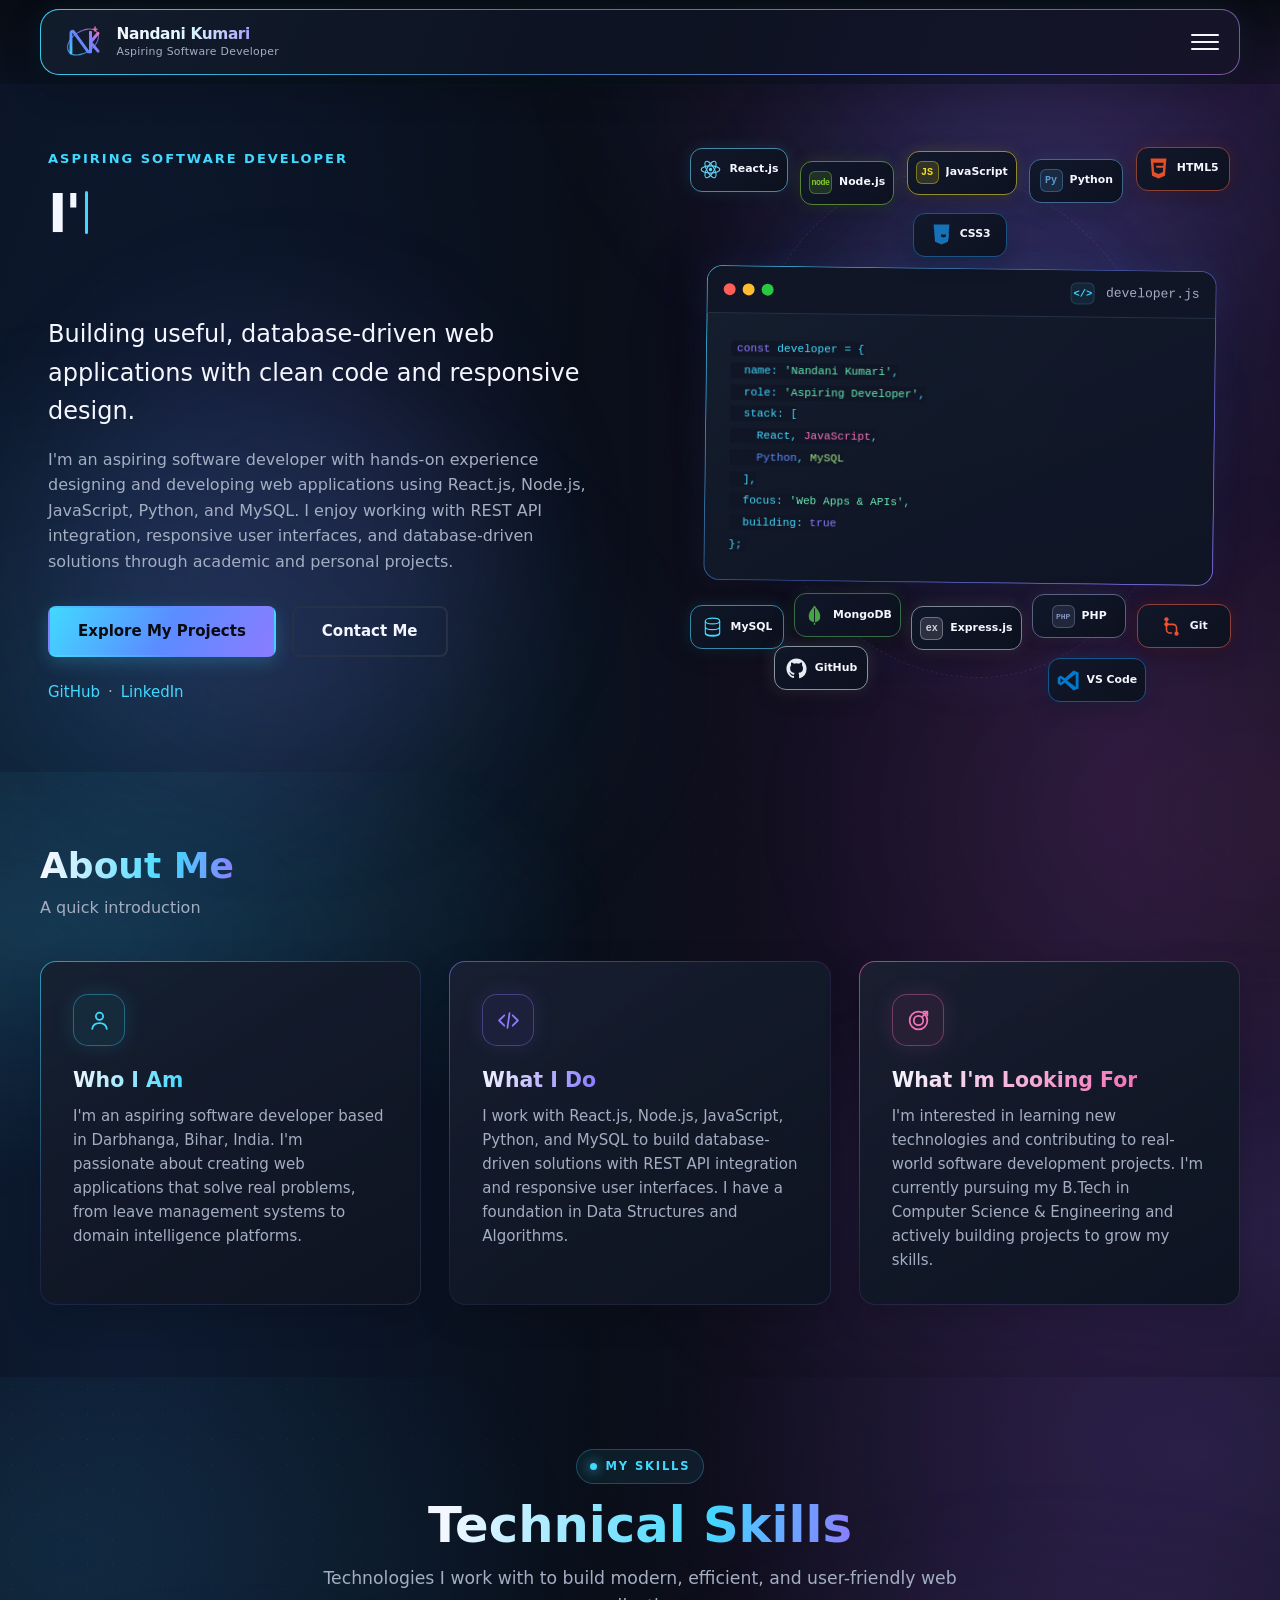
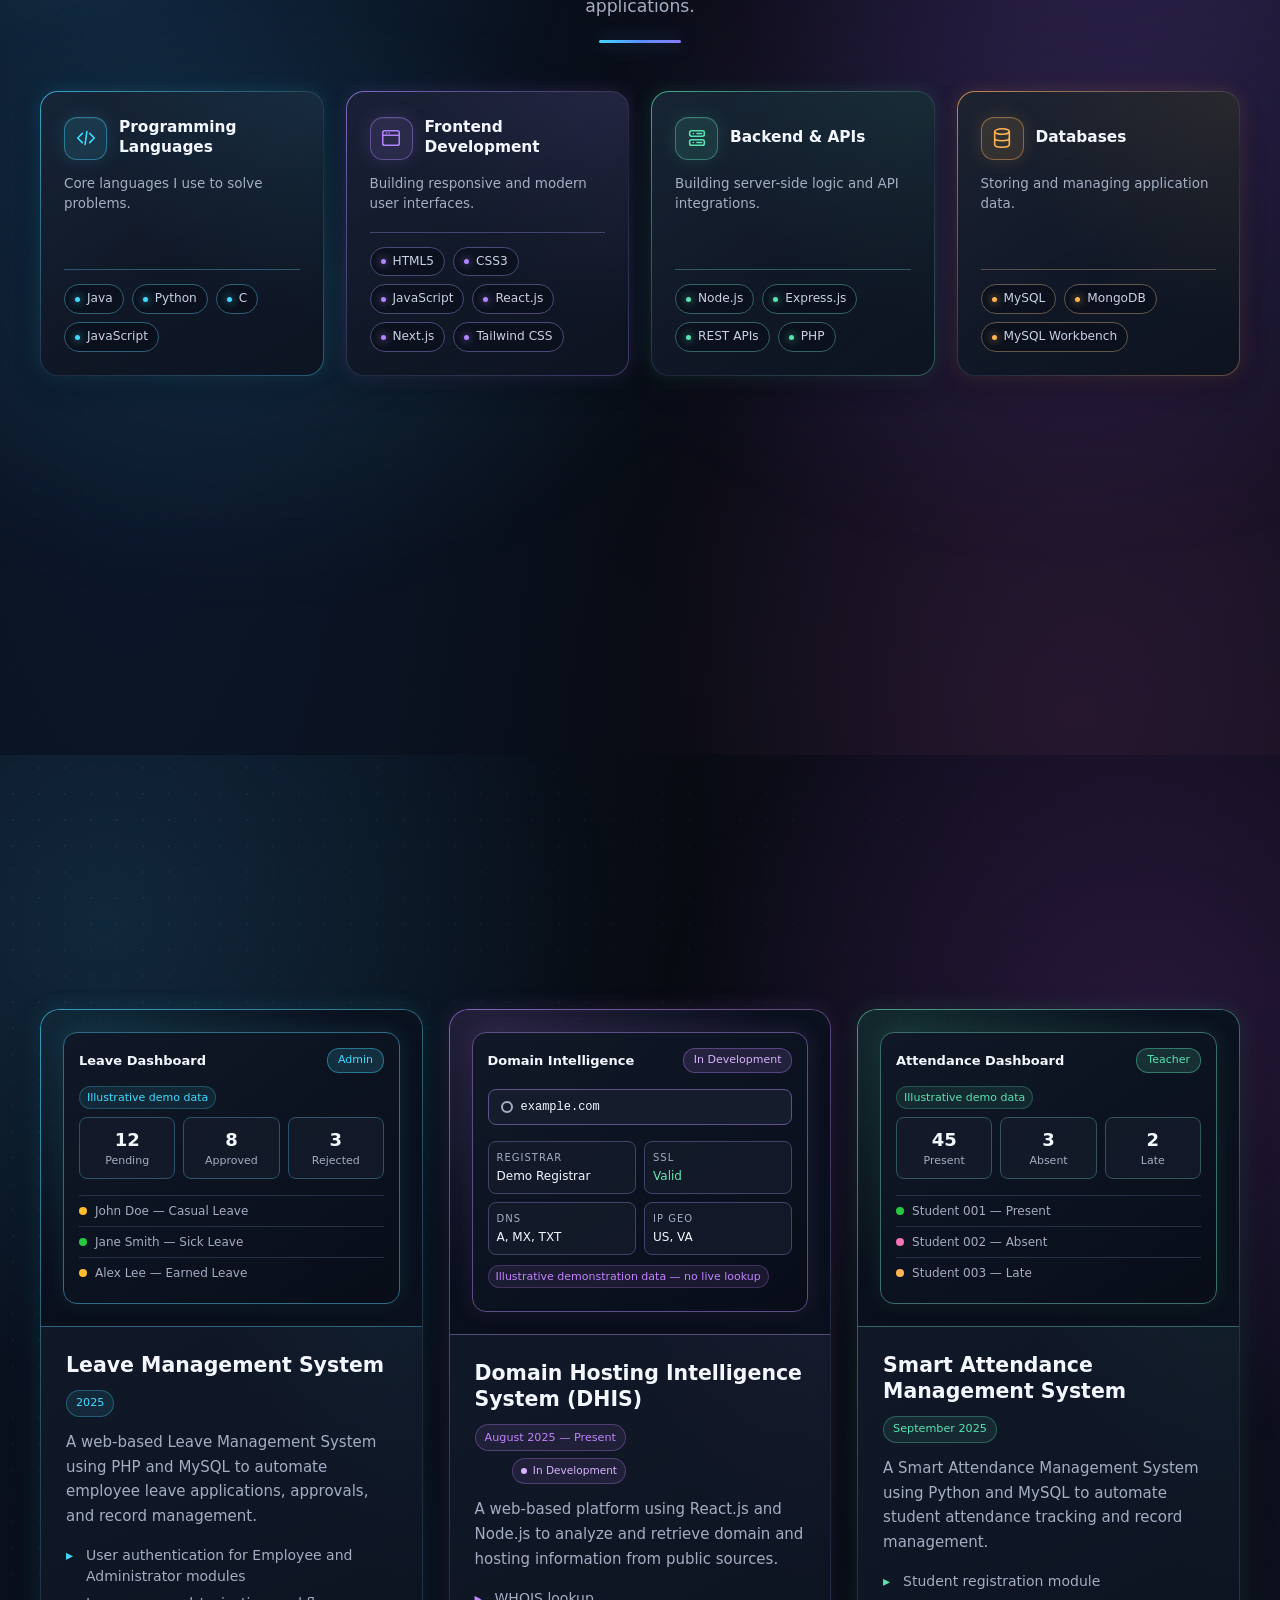
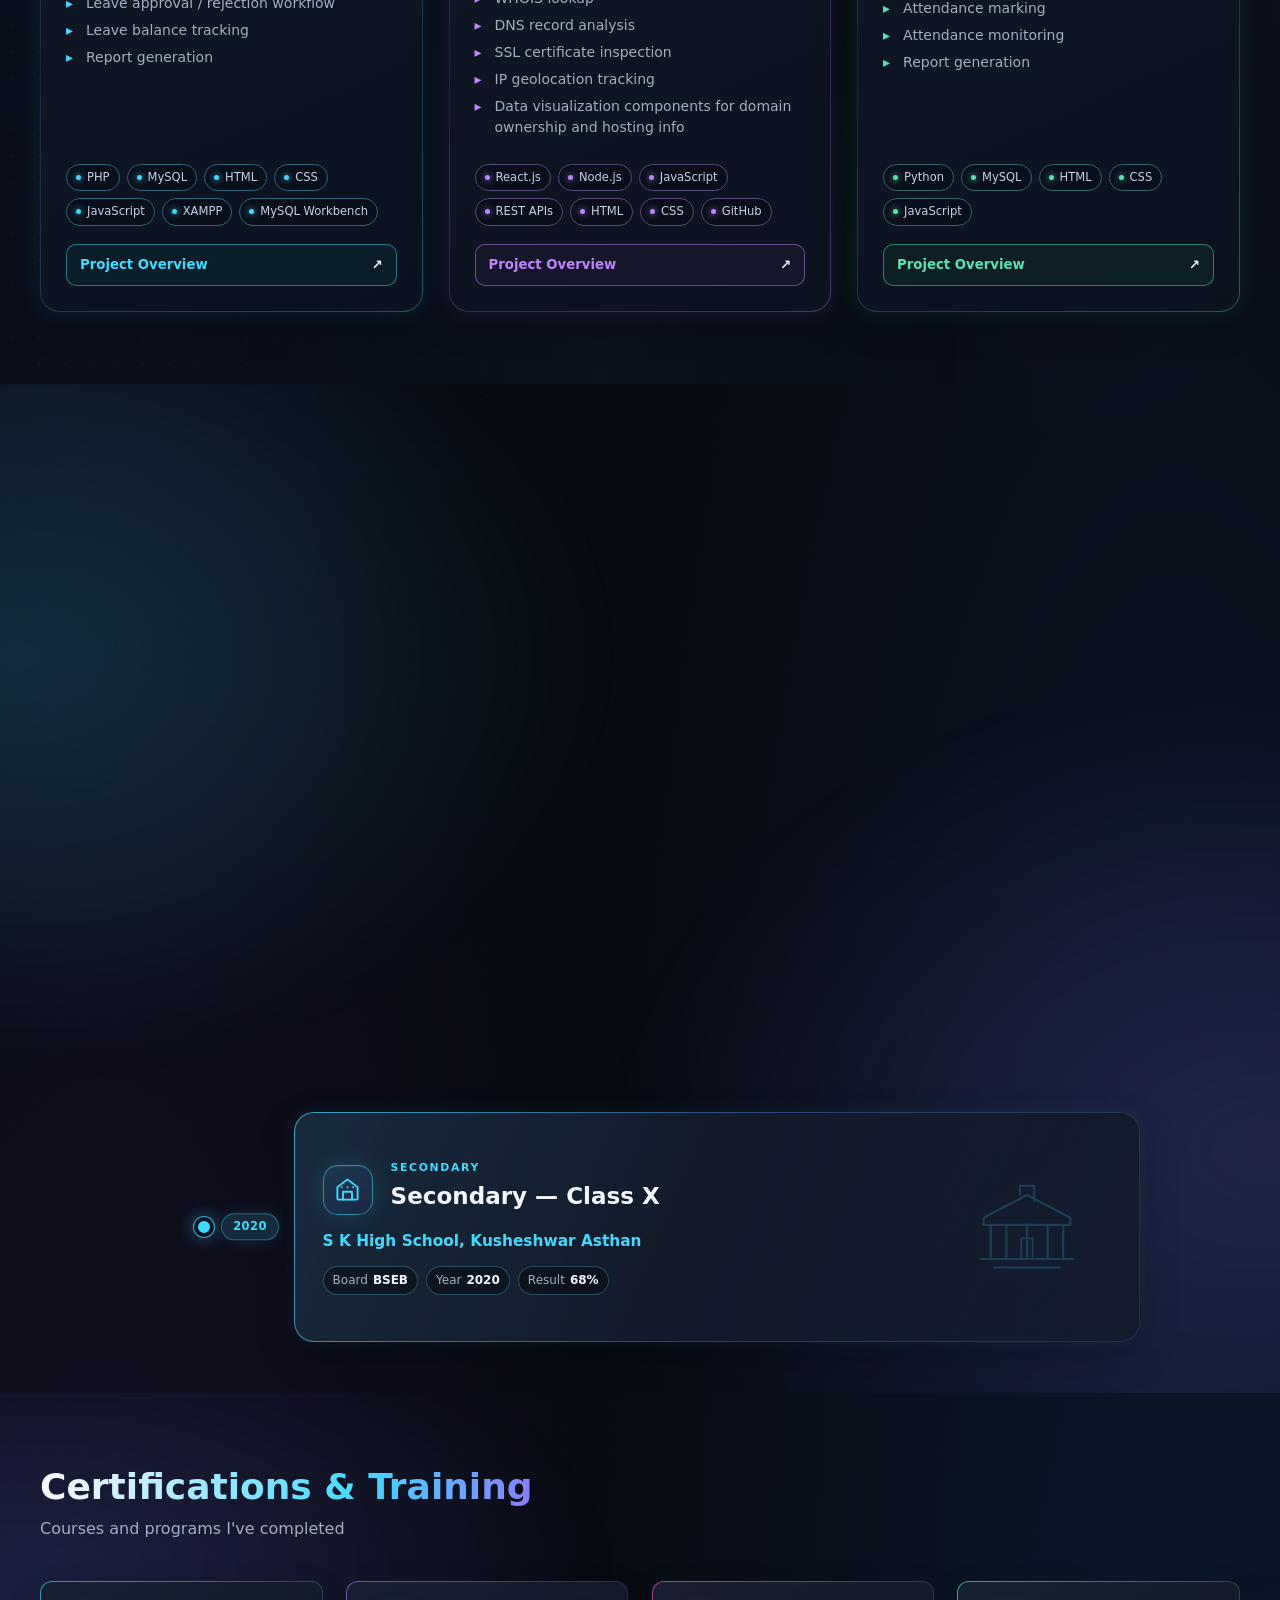
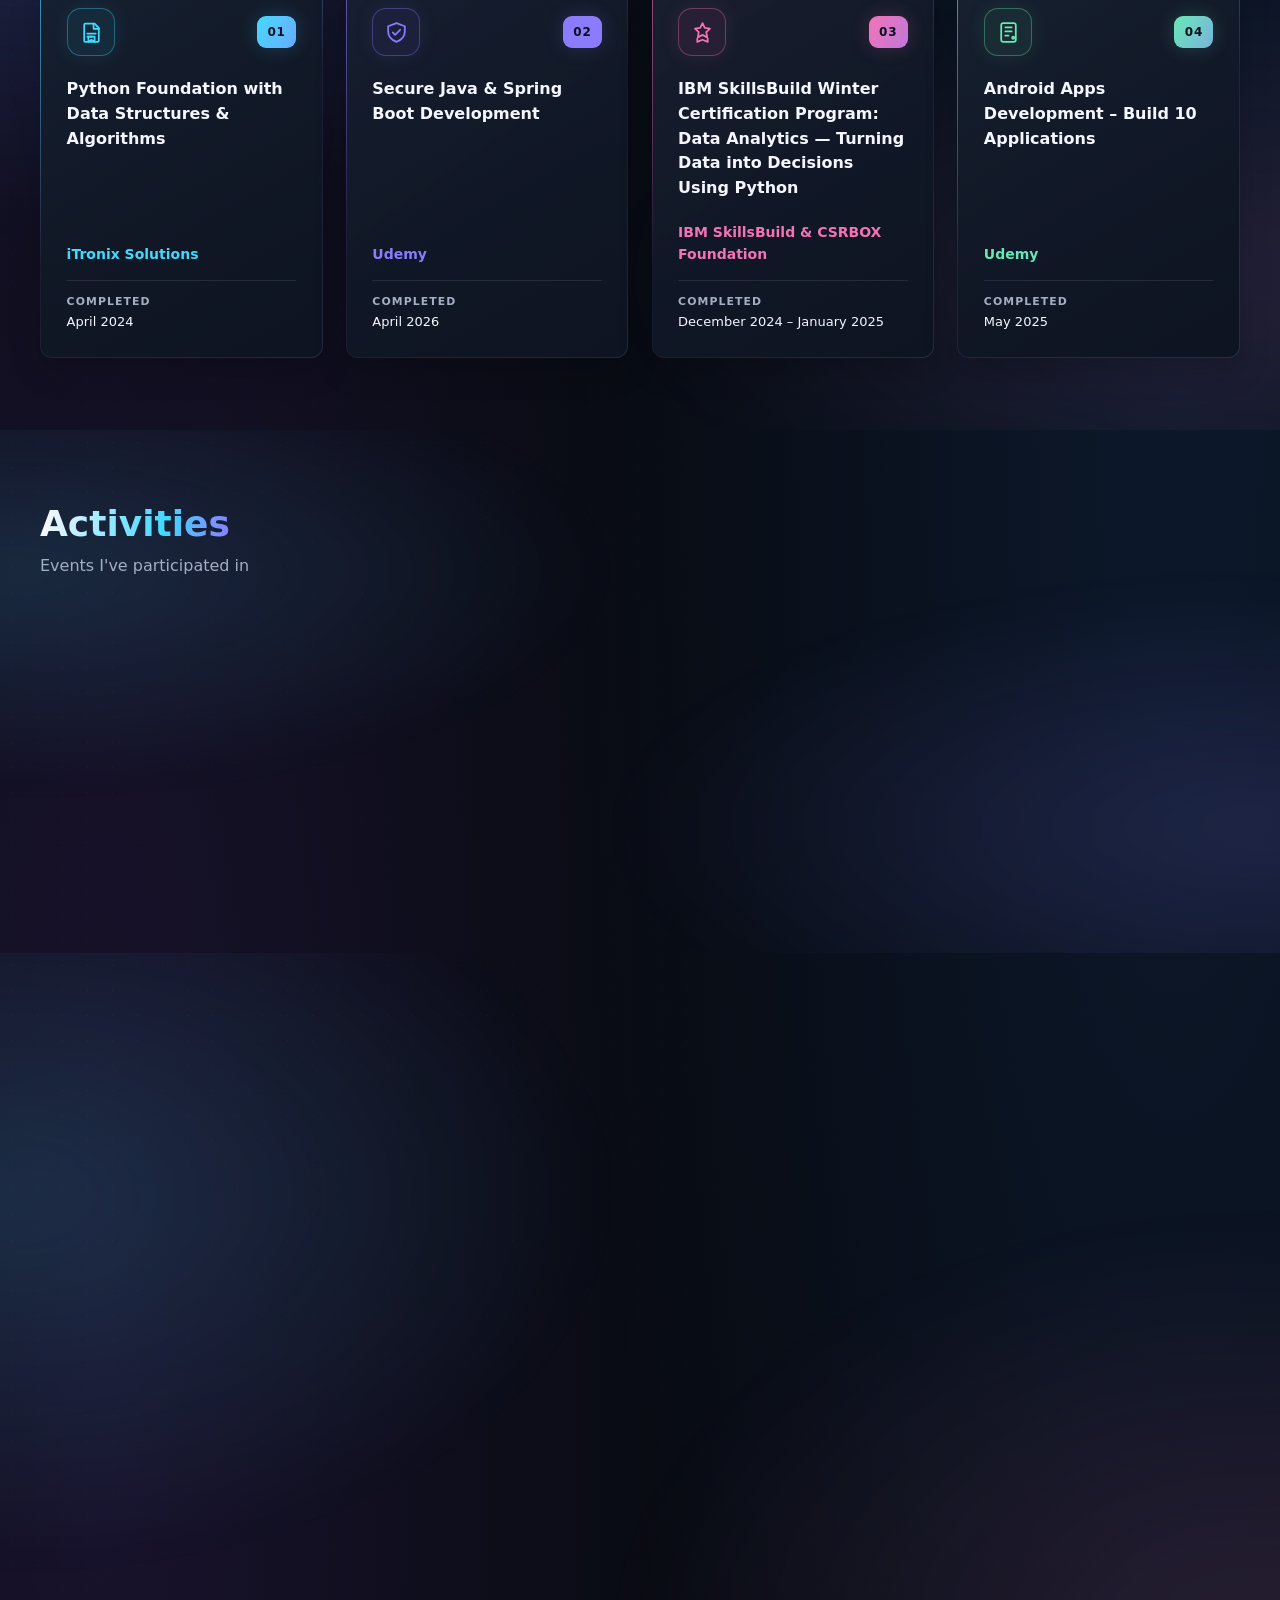
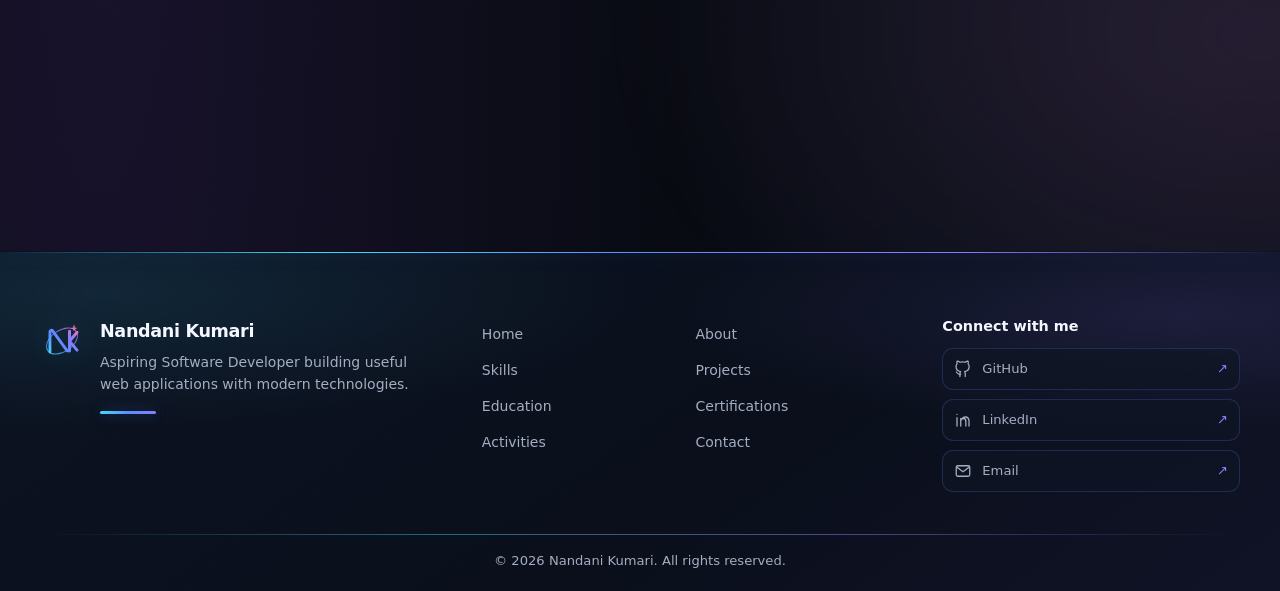
==== WD_Week2_NandaniKumari/index.html @ 66a74166 "Initial portfolio website" ====
<!DOCTYPE html>
<html lang="en">

<head>
    <meta charset="UTF-8">
    <meta name="viewport" content="width=device-width, initial-scale=1.0">
    <title>Nandani Kumari | Portfolio</title>
    <meta name="description" content="Professional dark portfolio for Nandani Kumari, an aspiring software developer.">
    <link rel="icon" href="nk-monogram.svg" type="image/svg+xml">
    <link rel="stylesheet" href="style.css">
</head>

<body>

    <!-- ====================================================
         HEADER & NAVIGATION  (Task 3: Flexbox used here)
         ==================================================== -->
    <header class="site-header" id="top">
        <nav class="navbar" aria-label="Primary navigation">
            <a href="#home" class="brand-mark" aria-label="Nandani Kumari home">
                <img class="brand-nk" src="nk-monogram.svg" alt="" aria-hidden="true">
                <span class="brand-copy">
                    <span class="brand-name">Nandani Kumari</span>
                    <span class="brand-subtitle">Aspiring Software Developer</span>
                </span>
            </a>

            <button class="nav-toggle" id="navToggle" aria-expanded="false" aria-controls="navMenu"
                aria-label="Toggle navigation menu">
                <span class="nav-toggle-bar"></span>
                <span class="nav-toggle-bar"></span>
                <span class="nav-toggle-bar"></span>
            </button>

            <ul class="nav-menu" id="navMenu">
                <li><a class="nav-home is-active" href="#home" aria-current="page">Home</a></li>
                <li><a href="#about">About</a></li>
                <li><a href="#skills">Skills</a></li>
                <li><a href="#projects">Projects</a></li>
                <li><a href="#education">Education</a></li>
                <li><a href="#certifications">Certifications</a></li>
                <li><a href="#activities">Activities</a></li>
                <li><a href="#contact">Contact</a></li>
                <li><a class="nav-connect" href="#contact">Let&apos;s Connect <span aria-hidden="true">→</span></a></li>
            </ul>
        </nav>
    </header>

    <main>
        <!-- ====================================================
             HERO SECTION
             ==================================================== -->
        <section class="hero" id="home" aria-labelledby="hero-heading">
            <div class="hero-content">
                <p class="hero-label">ASPIRING SOFTWARE DEVELOPER</p>
                <h1 class="hero-title" id="hero-heading">
                    <span class="typing-reserve" aria-hidden="true">I&apos;m an Aspiring Software Developer</span>
                    <span class="typing-text" id="typingText" aria-hidden="true">Hi, I&apos;m Nandani Kumari</span>
                    <span class="visually-hidden">Hi, I&apos;m Nandani Kumari</span>
                </h1>
                <p class="hero-headline">Building useful, database-driven web applications with clean code and
                    responsive design.</p>
                <p class="hero-intro">
                    I'm an aspiring software developer with hands-on experience designing and developing
                    web applications using React.js, Node.js, JavaScript, Python, and MySQL.
                    I enjoy working with REST API integration, responsive user interfaces, and
                    database-driven solutions through academic and personal projects.
                </p>
                <div class="hero-actions">
                    <a href="#projects" class="btn btn-primary">Explore My Projects</a>
                    <a href="#contact" class="btn btn-secondary">Contact Me</a>
                </div>
                <div class="hero-socials">
                    <a href="https://github.com/itsnandani" target="_blank" rel="noopener noreferrer">GitHub</a>
                    <span class="link-separator" aria-hidden="true">·</span>
                    <a href="https://linkedin.com/in/nandanikumari1" target="_blank"
                        rel="noopener noreferrer">LinkedIn</a>
                </div>
            </div>

            <!-- Decorative technology constellation around a code-window illustration -->
            <div class="hero-visual" aria-hidden="true">
                <div class="tech-constellation tech-constellation-top">
                    <div class="tech-float tech-react">
                        <svg viewBox="0 0 32 32" focusable="false">
                            <circle cx="16" cy="16" r="2.3" fill="currentColor"></circle>
                            <ellipse cx="16" cy="16" rx="13" ry="5" fill="none" stroke="currentColor"
                                stroke-width="1.5"></ellipse>
                            <ellipse cx="16" cy="16" rx="13" ry="5" fill="none" stroke="currentColor" stroke-width="1.5"
                                transform="rotate(60 16 16)"></ellipse>
                            <ellipse cx="16" cy="16" rx="13" ry="5" fill="none" stroke="currentColor" stroke-width="1.5"
                                transform="rotate(120 16 16)"></ellipse>
                        </svg>
                        <span>React.js</span>
                    </div>
                    <div class="tech-float tech-node"><span class="tech-mark">node</span><span>Node.js</span></div>
                    <div class="tech-float tech-javascript"><span class="tech-mark">JS</span><span>JavaScript</span>
                    </div>
                    <div class="tech-float tech-python"><span class="tech-mark">Py</span><span>Python</span></div>
                    <div class="tech-float tech-html">
                        <svg viewBox="0 0 32 32" focusable="false">
                            <path fill="currentColor"
                                d="M5 2h22l-2 24-9 4-9-4L5 2Zm4 6 1 13 6 2.5 6-2.5.5-6H13l-.3-3h10l.3-4H9Z"></path>
                        </svg>
                        <span>HTML5</span>
                    </div>
                    <div class="tech-float tech-css">
                        <svg viewBox="0 0 32 32" focusable="false">
                            <path fill="currentColor"
                                d="M5 2h22l-2 24-9 4-9-4L5 2Zm4 6 .4 4h13l-.3 4h-9l.3 3 5.5 1.5 3.3-1.4.3-4h4l-.6 7-7 3-7-3-.6-6h4l.2 3 3.3 1 3.2-1 .2-3H9l-.8-11.5H23l-.3 4H9Z">
                            </path>
                        </svg>
                        <span>CSS3</span>
                    </div>
                </div>
                <div class="code-window">
                    <div class="code-window-bar">
                        <span class="dot dot-red"></span>
                        <span class="dot dot-yellow"></span>
                        <span class="dot dot-green"></span>
                        <span class="code-window-icon" aria-hidden="true">&lt;/&gt;</span>
                        <span class="code-window-title">developer.js</span>
                    </div>
                    <pre class="code-window-body"><code><span class="ck-keyword">const</span> developer = {
  <span class="ck-prop">name</span>: <span class="ck-string">'Nandani Kumari'</span>,
  <span class="ck-prop">role</span>: <span class="ck-string">'Aspiring Developer'</span>,
  <span class="ck-prop">stack</span>: [
    <span class="ck-react">React</span>, <span class="ck-js">JavaScript</span>,
    <span class="ck-python">Python</span>, <span class="ck-db">MySQL</span>
  ],
  <span class="ck-prop">focus</span>: <span class="ck-string">'Web Apps &amp; APIs'</span>,
  <span class="ck-prop">building</span>: <span class="ck-keyword">true</span>
};</code></pre>
                </div>
                <div class="tech-constellation tech-constellation-bottom">
                    <div class="tech-float tech-mysql">
                        <svg viewBox="0 0 32 32" focusable="false">
                            <ellipse cx="16" cy="7" rx="10" ry="4" fill="none" stroke="currentColor" stroke-width="1.6">
                            </ellipse>
                            <path
                                d="M6 7v17c0 2.2 4.5 4 10 4s10-1.8 10-4V7M6 15c0 2.2 4.5 4 10 4s10-1.8 10-4M6 23c0 2.2 4.5 4 10 4s10-1.8 10-4"
                                fill="none" stroke="currentColor" stroke-width="1.6"></path>
                        </svg>
                        <span>MySQL</span>
                    </div>
                    <div class="tech-float tech-mongodb">
                        <svg viewBox="0 0 32 32" focusable="false">
                            <path d="M16 2c-2.5 4.1-8 8.2-8 15a8 8 0 0 0 7 8v4h2v-4a8 8 0 0 0 7-8c0-6.8-5.5-10.9-8-15Z"
                                fill="currentColor"></path>
                            <path d="M16 6v20" fill="none" stroke="#101625" stroke-width="1.3"></path>
                        </svg>
                        <span>MongoDB</span>
                    </div>
                    <div class="tech-float tech-express"><span class="tech-mark">ex</span><span>Express.js</span></div>
                    <div class="tech-float tech-php"><span class="tech-mark">PHP</span><span>PHP</span></div>
                    <div class="tech-float tech-git">
                        <svg viewBox="0 0 32 32" focusable="false">
                            <path d="M9 7v13a5 5 0 0 0 5 5h2M9 13h9a5 5 0 0 1 5 5v7" fill="none" stroke="currentColor"
                                stroke-width="2.2" stroke-linecap="round"></path>
                            <circle cx="9" cy="6" r="3" fill="currentColor"></circle>
                            <circle cx="9" cy="13" r="3" fill="currentColor"></circle>
                            <circle cx="23" cy="26" r="3" fill="currentColor"></circle>
                        </svg>
                        <span>Git</span>
                    </div>
                    <div class="tech-float tech-github">
                        <svg viewBox="0 0 32 32" focusable="false">
                            <path fill="currentColor"
                                d="M16 2C8.27 2 2 8.27 2 16c0 6.2 4.02 11.47 9.6 13.33.7.13.96-.3.96-.67v-2.55c-3.9.85-4.73-1.66-4.73-1.66-.64-1.62-1.56-2.05-1.56-2.05-1.28-.87.1-.85.1-.85 1.42.1 2.17 1.46 2.17 1.46 1.26 2.16 3.3 1.54 4.1 1.18.13-.91.5-1.54.9-1.9-3.12-.36-6.4-1.56-6.4-6.95 0-1.54.55-2.8 1.46-3.78-.15-.36-.63-1.8.14-3.74 0 0 1.2-.38 3.85 1.44a13.4 13.4 0 0 1 7 0c2.66-1.82 3.85-1.44 3.85-1.44.77 1.94.29 3.38.14 3.74.91.98 1.46 2.24 1.46 3.78 0 5.4-3.28 6.58-6.42 6.94.5.44.96 1.3.96 2.63v3.9c0 .37.25.81.97.67A14.01 14.01 0 0 0 30 16c0-7.73-6.27-14-14-14Z">
                            </path>
                        </svg>
                        <span>GitHub</span>
                    </div>
                    <div class="tech-float tech-vscode">
                        <svg viewBox="0 0 32 32" focusable="false">
                            <path fill="currentColor"
                                d="m23 2-12 11-6-4-4 3v8l4 3 6-4 12 11 7-3V5l-7-3ZM5 13l4 3-4 3v-6Zm9 3 12-9v18l-12-9Z">
                            </path>
                        </svg>
                        <span>VS Code</span>
                    </div>
                </div>
            </div>
        </section>

        <!-- ====================================================
             ABOUT SECTION
             ==================================================== -->
        <section class="section neon-section neon-section-about" id="about" aria-labelledby="about-heading">
            <div class="section-header">
                <h2 class="section-title" id="about-heading">About Me</h2>
                <p class="section-subtitle">A quick introduction</p>
            </div>
            <div class="about-grid">
                <article class="about-card about-card-cyan">
                    <span class="about-icon" aria-hidden="true">
                        <svg viewBox="0 0 24 24">
                            <circle cx="12" cy="8" r="3.5" />
                            <path d="M5 20c.6-3.4 3.1-5.5 7-5.5s6.4 2.1 7 5.5" />
                        </svg>
                    </span>
                    <h3>Who I Am</h3>
                    <p>
                        I'm an aspiring software developer based in Darbhanga, Bihar, India.
                        I'm passionate about creating web applications that solve real problems,
                        from leave management systems to domain intelligence platforms.
                    </p>
                </article>
                <article class="about-card about-card-violet">
                    <span class="about-icon" aria-hidden="true">
                        <svg viewBox="0 0 24 24">
                            <path d="m8 7-5 5 5 5m8-10 5 5-5 5m-3-12-2 14" />
                        </svg>
                    </span>
                    <h3>What I Do</h3>
                    <p>
                        I work with React.js, Node.js, JavaScript, Python, and MySQL to build
                        database-driven solutions with REST API integration and responsive
                        user interfaces. I have a foundation in Data Structures and Algorithms.
                    </p>
                </article>
                <article class="about-card about-card-pink">
                    <span class="about-icon" aria-hidden="true">
                        <svg viewBox="0 0 24 24">
                            <circle cx="12" cy="12" r="8.5" />
                            <circle cx="12" cy="12" r="4.5" />
                            <path d="m15.5 8.5 5-5m-3.5 0h3.5v3.5" />
                        </svg>
                    </span>
                    <h3>What I'm Looking For</h3>
                    <p>
                        I'm interested in learning new technologies and contributing to
                        real-world software development projects. I'm currently pursuing my
                        B.Tech in Computer Science &amp; Engineering and actively building
                        projects to grow my skills.
                    </p>
                </article>
            </div>
        </section>

        <!-- ====================================================
             TECHNICAL SKILLS
             ==================================================== -->
        <section class="section section-alt" id="skills" aria-labelledby="skills-heading">
            <div class="section-header skills-header">
                <p class="skills-eyebrow"><span aria-hidden="true"></span> MY SKILLS</p>
                <h2 class="section-title" id="skills-heading">Technical Skills</h2>
                <p class="section-subtitle">Technologies I work with to build modern, efficient, and user-friendly web
                    applications.</p>
                <span class="skills-heading-accent" aria-hidden="true"></span>
            </div>
            <div class="skills-grid">
                <article class="skill-group skill-programming">
                    <div class="skill-card-heading">
                        <span class="skill-icon" aria-hidden="true"><svg viewBox="0 0 24 24">
                                <path d="m8 7-5 5 5 5M16 7l5 5-5 5m-3-12-2 14" />
                            </svg></span>
                        <h3>Programming Languages</h3>
                    </div>
                    <p class="skill-description">Core languages I use to solve problems.</p>
                    <ul class="skill-list">
                        <li>Java</li>
                        <li>Python</li>
                        <li>C</li>
                        <li>JavaScript</li>
                    </ul>
                </article>
                <article class="skill-group skill-frontend">
                    <div class="skill-card-heading">
                        <span class="skill-icon" aria-hidden="true"><svg viewBox="0 0 24 24">
                                <rect x="3" y="4" width="18" height="16" rx="2" />
                                <path d="M3 9h18M7 6.5h.01M10 6.5h.01" />
                            </svg></span>
                        <h3>Frontend Development</h3>
                    </div>
                    <p class="skill-description">Building responsive and modern user interfaces.</p>
                    <ul class="skill-list">
                        <li>HTML5</li>
                        <li>CSS3</li>
                        <li>JavaScript</li>
                        <li>React.js</li>
                        <li>Next.js</li>
                        <li>Tailwind CSS</li>
                    </ul>
                </article>
                <article class="skill-group skill-backend">
                    <div class="skill-card-heading">
                        <span class="skill-icon" aria-hidden="true"><svg viewBox="0 0 24 24">
                                <rect x="4" y="4" width="16" height="6" rx="2" />
                                <rect x="4" y="14" width="16" height="6" rx="2" />
                                <path d="M8 7h.01M8 17h.01M12 7h5M12 17h5" />
                            </svg></span>
                        <h3>Backend &amp; APIs</h3>
                    </div>
                    <p class="skill-description">Building server-side logic and API integrations.</p>
                    <ul class="skill-list">
                        <li>Node.js</li>
                        <li>Express.js</li>
                        <li>REST APIs</li>
                        <li>PHP</li>
                    </ul>
                </article>
                <article class="skill-group skill-databases">
                    <div class="skill-card-heading">
                        <span class="skill-icon" aria-hidden="true"><svg viewBox="0 0 24 24">
                                <ellipse cx="12" cy="5" rx="8" ry="3" />
                                <path d="M4 5v14c0 1.7 3.6 3 8 3s8-1.3 8-3V5M4 12c0 1.7 3.6 3 8 3s8-1.3 8-3" />
                            </svg></span>
                        <h3>Databases</h3>
                    </div>
                    <p class="skill-description">Storing and managing application data.</p>
                    <ul class="skill-list">
                        <li>MySQL</li>
                        <li>MongoDB</li>
                        <li>MySQL Workbench</li>
                    </ul>
                </article>
                <article class="skill-group skill-tools">
                    <div class="skill-card-heading">
                        <span class="skill-icon" aria-hidden="true"><svg viewBox="0 0 24 24">
                                <path
                                    d="M14 7 17 4a4 4 0 0 1 3 3l-3 3M10 17l-3 3a4 4 0 0 1-3-3l3-3m3-2 4 4M7 7l10 10M8 4l12 12" />
                            </svg></span>
                        <h3>Tools &amp; Platforms</h3>
                    </div>
                    <p class="skill-description">Tools I use for development and deployment.</p>
                    <ul class="skill-list">
                        <li>Git</li>
                        <li>GitHub</li>
                        <li>Postman</li>
                        <li>VS Code</li>
                        <li>Vite</li>
                        <li>Vercel</li>
                        <li>Netlify</li>
                        <li>XAMPP</li>
                    </ul>
                </article>
                <article class="skill-group skill-operating-systems">
                    <div class="skill-card-heading">
                        <span class="skill-icon" aria-hidden="true"><svg viewBox="0 0 24 24">
                                <rect x="3" y="4" width="18" height="13" rx="2" />
                                <path d="M8 21h8m-4-4v4M7 8h10M7 11h6" />
                            </svg></span>
                        <h3>Operating Systems</h3>
                    </div>
                    <p class="skill-description">Platforms I work on.</p>
                    <ul class="skill-list">
                        <li>Windows</li>
                        <li>Linux</li>
                    </ul>
                </article>
                <article class="skill-group skill-computer-science">
                    <div class="skill-card-heading">
                        <span class="skill-icon" aria-hidden="true"><svg viewBox="0 0 24 24">
                                <path d="M9 3H5v4m10-4h4v4M5 17v4h4m10-4v4h-4M8 8h8v8H8zM3 12h5m8 0h5M12 3v5m0 8v5" />
                            </svg></span>
                        <h3>Core Computer Science</h3>
                    </div>
                    <p class="skill-description">Foundational concepts for problem-solving.</p>
                    <ul class="skill-list">
                        <li>Data Structures &amp; Algorithms</li>
                    </ul>
                </article>
            </div>
        </section>

        <!-- ====================================================
             PROJECTS SECTION  (Task 4: CSS Grid gallery)
             ==================================================== -->
        <section class="section" id="projects" aria-labelledby="projects-heading">
            <div class="section-header projects-header">
                <p class="projects-eyebrow"><span aria-hidden="true">✦</span> FEATURED PROJECTS</p>
                <h2 class="section-title" id="projects-heading">Featured Projects</h2>
                <p class="section-subtitle">Things I've built and am building to solve real-world problems.</p>
                <span class="projects-heading-accent" aria-hidden="true"></span>
                <span class="projects-code-mark" aria-hidden="true">&lt;/&gt;</span>
            </div>
            <div class="projects-grid">

                <!-- Project 1: Leave Management System -->
                <article class="project-card project-leave">
                    <div class="project-thumbnail project-thumbnail-leave" aria-hidden="true">
                        <!-- CSS mockup: employee leave dashboard -->
                        <div class="dashboard-mockup">
                            <div class="dm-header">
                                <span class="dm-title">Leave Dashboard</span>
                                <span class="dm-badge">Admin</span>
                            </div>
                            <span class="dm-demo-note">Illustrative demo data</span>
                            <div class="dm-stats">
                                <div class="dm-stat">
                                    <span class="dm-stat-num">12</span>
                                    <span class="dm-stat-label">Pending</span>
                                </div>
                                <div class="dm-stat">
                                    <span class="dm-stat-num">8</span>
                                    <span class="dm-stat-label">Approved</span>
                                </div>
                                <div class="dm-stat">
                                    <span class="dm-stat-num">3</span>
                                    <span class="dm-stat-label">Rejected</span>
                                </div>
                            </div>
                            <div class="dm-row"><span class="dm-dot dm-dot-pending"></span>John Doe — Casual Leave</div>
                            <div class="dm-row"><span class="dm-dot dm-dot-approved"></span>Jane Smith — Sick Leave
                            </div>
                            <div class="dm-row"><span class="dm-dot dm-dot-pending"></span>Alex Lee — Earned Leave</div>
                        </div>
                    </div>
                    <div class="project-body">
                        <div class="project-meta">
                            <h3>Leave Management System</h3>
                            <span class="project-year">2025</span>
                        </div>
                        <p class="project-desc" id="leave-overview">
                            A web-based Leave Management System using PHP and MySQL to automate employee leave
                            applications, approvals, and record management.
                        </p>
                        <ul class="project-features">
                            <li>User authentication for Employee and Administrator modules</li>
                            <li>Leave approval / rejection workflow</li>
                            <li>Leave balance tracking</li>
                            <li>Report generation</li>
                        </ul>
                        <div class="project-tags">
                            <span class="tag">PHP</span>
                            <span class="tag">MySQL</span>
                            <span class="tag">HTML</span>
                            <span class="tag">CSS</span>
                            <span class="tag">JavaScript</span>
                            <span class="tag">XAMPP</span>
                            <span class="tag">MySQL Workbench</span>
                        </div>
                        <a class="project-action" href="#leave-overview">Project Overview <span
                                aria-hidden="true">↗</span></a>
                    </div>
                </article>

                <!-- Project 2: DHIS -->
                <article class="project-card project-dhis">
                    <div class="project-thumbnail project-thumbnail-dhis" aria-hidden="true">
                        <!-- CSS mockup: domain intelligence dashboard -->
                        <div class="dashboard-mockup">
                            <div class="dm-header">
                                <span class="dm-title">Domain Intelligence</span>
                                <span class="dm-badge dm-badge-live">In Development</span>
                            </div>
                            <div class="dm-search-bar">
                                <span class="dm-search-icon"></span>
                                <span class="dm-search-text">example.com</span>
                            </div>
                            <div class="dm-info-grid">
                                <div class="dm-info-item">
                                    <span class="dm-info-label">Registrar</span>
                                    <span class="dm-info-value">Demo Registrar</span>
                                </div>
                                <div class="dm-info-item">
                                    <span class="dm-info-label">SSL</span>
                                    <span class="dm-info-value dm-info-valid">Valid</span>
                                </div>
                                <div class="dm-info-item">
                                    <span class="dm-info-label">DNS</span>
                                    <span class="dm-info-value">A, MX, TXT</span>
                                </div>
                                <div class="dm-info-item">
                                    <span class="dm-info-label">IP Geo</span>
                                    <span class="dm-info-value">US, VA</span>
                                </div>
                            </div>
                            <p class="dm-demo-note">Illustrative demonstration data — no live lookup</p>
                        </div>
                    </div>
                    <div class="project-body">
                        <div class="project-meta">
                            <h3>Domain Hosting Intelligence System (DHIS)</h3>
                            <div class="project-timeline">
                                <span class="project-year">August 2025 — Present</span>
                                <span class="project-status-chip"><span class="status-dot"></span> In Development</span>
                            </div>
                        </div>
                        <p class="project-desc" id="dhis-overview">
                            A web-based platform using React.js and Node.js to analyze and retrieve domain and hosting
                            information from public sources.
                        </p>
                        <ul class="project-features">
                            <li>WHOIS lookup</li>
                            <li>DNS record analysis</li>
                            <li>SSL certificate inspection</li>
                            <li>IP geolocation tracking</li>
                            <li>Data visualization components for domain ownership and hosting info</li>
                        </ul>
                        <div class="project-tags">
                            <span class="tag">React.js</span>
                            <span class="tag">Node.js</span>
                            <span class="tag">JavaScript</span>
                            <span class="tag">REST APIs</span>
                            <span class="tag">HTML</span>
                            <span class="tag">CSS</span>
                            <span class="tag">GitHub</span>
                        </div>
                        <a class="project-action" href="#dhis-overview">Project Overview <span
                                aria-hidden="true">↗</span></a>
                    </div>
                </article>

                <!-- Project 3: Smart Attendance -->
                <article class="project-card project-attendance">
                    <div class="project-thumbnail project-thumbnail-attendance" aria-hidden="true">
                        <!-- CSS mockup: attendance dashboard -->
                        <div class="dashboard-mockup">
                            <div class="dm-header">
                                <span class="dm-title">Attendance Dashboard</span>
                                <span class="dm-badge">Teacher</span>
                            </div>
                            <span class="dm-demo-note">Illustrative demo data</span>
                            <div class="dm-stats">
                                <div class="dm-stat">
                                    <span class="dm-stat-num">45</span>
                                    <span class="dm-stat-label">Present</span>
                                </div>
                                <div class="dm-stat">
                                    <span class="dm-stat-num">3</span>
                                    <span class="dm-stat-label">Absent</span>
                                </div>
                                <div class="dm-stat">
                                    <span class="dm-stat-num">2</span>
                                    <span class="dm-stat-label">Late</span>
                                </div>
                            </div>
                            <div class="dm-row"><span class="dm-dot dm-dot-approved"></span>Student 001 — Present</div>
                            <div class="dm-row"><span class="dm-dot dm-dot-rejected"></span>Student 002 — Absent</div>
                            <div class="dm-row"><span class="dm-dot dm-dot-late"></span>Student 003 — Late</div>
                        </div>
                    </div>
                    <div class="project-body">
                        <div class="project-meta">
                            <h3>Smart Attendance Management System</h3>
                            <span class="project-year">September 2025</span>
                        </div>
                        <p class="project-desc" id="attendance-overview">
                            A Smart Attendance Management System using Python and MySQL to automate student attendance
                            tracking and record management.
                        </p>
                        <ul class="project-features">
                            <li>Student registration module</li>
                            <li>Attendance marking</li>
                            <li>Attendance monitoring</li>
                            <li>Report generation</li>
                        </ul>
                        <div class="project-tags">
                            <span class="tag">Python</span>
                            <span class="tag">MySQL</span>
                            <span class="tag">HTML</span>
                            <span class="tag">CSS</span>
                            <span class="tag">JavaScript</span>
                        </div>
                        <a class="project-action" href="#attendance-overview">Project Overview <span
                                aria-hidden="true">↗</span></a>
                    </div>
                </article>

            </div>
        </section>

        <!-- ====================================================
             EDUCATION SECTION
             ==================================================== -->
        <section class="section section-alt neon-section neon-section-education" id="education" aria-labelledby="education-heading">
            <div class="section-header education-header">
                <p class="education-eyebrow">
                    <svg viewBox="0 0 24 24" aria-hidden="true"><path d="m2 9 10-5 10 5-10 5L2 9Z"/><path d="M6 11v5c3.7 2.8 8.3 2.8 12 0v-5m4-2v6"/></svg>
                    EDUCATION
                </p>
                <h2 class="section-title" id="education-heading">Education</h2>
                <p class="section-subtitle">My academic background</p>
                <span class="education-heading-accent" aria-hidden="true"></span>
            </div>
            <div class="timeline education-timeline">
                <article class="timeline-item education-item education-item-btech">
                    <div class="education-rail" aria-hidden="true">
                        <span class="timeline-marker"></span>
                        <span class="education-year">2027</span>
                    </div>
                    <div class="timeline-content education-card">
                        <div class="education-card-copy">
                            <span class="education-icon" aria-hidden="true">
                                <svg viewBox="0 0 24 24"><path d="m2 9 10-5 10 5-10 5L2 9Z"/><path d="M6 11v5c3.7 2.8 8.3 2.8 12 0v-5m4-2v6"/></svg>
                            </span>
                            <div class="education-title-group">
                                <p class="education-level">UNDERGRADUATE</p>
                                <h3>B.Tech — Computer Science &amp; Engineering</h3>
                            </div>
                            <p class="timeline-institution">Budge Budge Institute of Technology (BBIT)</p>
                            <div class="education-badges">
                                <span class="education-badge">University <strong>MAKAUT</strong></span>
                                <span class="education-badge">Expected graduation <strong>2027</strong></span>
                            </div>
                        </div>
                        <svg class="education-illustration education-illustration-cap" viewBox="0 0 180 150" aria-hidden="true">
                            <path d="m25 53 65-32 65 32-65 33-65-33Z" fill="none" stroke="currentColor" stroke-width="3"/>
                            <path d="M48 66v31c25 20 59 20 84 0V66M155 53v49" fill="none" stroke="currentColor" stroke-width="3" stroke-linecap="round" stroke-linejoin="round"/>
                            <circle cx="155" cy="108" r="5" fill="currentColor"/>
                            <path d="M45 119h90m-78 12h66" fill="none" stroke="currentColor" stroke-width="2" stroke-linecap="round"/>
                        </svg>
                    </div>
                </article>
                <article class="timeline-item education-item education-item-higher">
                    <div class="education-rail" aria-hidden="true">
                        <span class="timeline-marker"></span>
                        <span class="education-year">2022</span>
                    </div>
                    <div class="timeline-content education-card">
                        <div class="education-card-copy">
                            <span class="education-icon" aria-hidden="true">
                                <svg viewBox="0 0 24 24"><path d="M3 5.5c3.2-.9 6.2-.4 9 1.5v13c-2.8-1.9-5.8-2.4-9-1.5v-13Zm18 0c-3.2-.9-6.2-.4-9 1.5v13c2.8-1.9 5.8-2.4 9-1.5v-13Z"/><path d="M6 9h3m-3 3h3m6-3h3m-3 3h3"/></svg>
                            </span>
                            <div class="education-title-group">
                                <p class="education-level">HIGHER SECONDARY</p>
                                <h3>Higher Secondary — Class XII</h3>
                            </div>
                            <p class="timeline-institution">M.R.M College</p>
                            <div class="education-badges">
                                <span class="education-badge">Board <strong>BSEB</strong></span>
                                <span class="education-badge">Year <strong>2022</strong></span>
                            </div>
                        </div>
                        <svg class="education-illustration education-illustration-book" viewBox="0 0 180 150" aria-hidden="true">
                            <path d="M25 39c23-8 44-3 65 11v73c-21-14-42-19-65-11V39Zm130 0c-23-8-44-3-65 11v73c21-14 42-19 65-11V39Z" fill="none" stroke="currentColor" stroke-width="3" stroke-linejoin="round"/>
                            <path d="M43 59c11-2 22 0 32 5m-32 12c11-2 22 0 32 5m30-22c10-5 21-7 32-5m-32 24c10-5 21-7 32-5" fill="none" stroke="currentColor" stroke-width="2" stroke-linecap="round"/>
                            <path d="M90 50v75" fill="none" stroke="currentColor" stroke-width="2"/>
                        </svg>
                    </div>
                </article>
                <article class="timeline-item education-item education-item-secondary">
                    <div class="education-rail" aria-hidden="true">
                        <span class="timeline-marker"></span>
                        <span class="education-year">2020</span>
                    </div>
                    <div class="timeline-content education-card">
                        <div class="education-card-copy">
                            <span class="education-icon" aria-hidden="true">
                                <svg viewBox="0 0 24 24"><path d="m3 10 9-7 9 7v10a1 1 0 0 1-1 1H4a1 1 0 0 1-1-1V10Z"/><path d="M8 21v-7h8v7M7 10h.01M12 10h.01M17 10h.01"/></svg>
                            </span>
                            <div class="education-title-group">
                                <p class="education-level">SECONDARY</p>
                                <h3>Secondary — Class X</h3>
                            </div>
                            <p class="timeline-institution">S K High School, Kusheshwar Asthan</p>
                            <div class="education-badges">
                                <span class="education-badge">Board <strong>BSEB</strong></span>
                                <span class="education-badge">Year <strong>2020</strong></span>
                                <span class="education-badge">Result <strong>68%</strong></span>
                            </div>
                        </div>
                        <svg class="education-illustration education-illustration-school" viewBox="0 0 180 150" aria-hidden="true">
                            <path d="M29 62 90 30l61 32v10H29V62Zm10 10v48m22-48v48m29-48v48m29-48v48m22-48v48M25 120h130m-111 12h92" fill="none" stroke="currentColor" stroke-width="3" stroke-linecap="round" stroke-linejoin="round"/>
                            <path d="M80 30V17h20v23M85 17h10M82 91h16v29H82z" fill="none" stroke="currentColor" stroke-width="2.5" stroke-linejoin="round"/>
                        </svg>
                    </div>
                </article>
            </div>
        </section>

        <!-- ====================================================
             CERTIFICATIONS SECTION  (Task 4: CSS Grid)
             ==================================================== -->
        <section class="section neon-section neon-section-certifications" id="certifications"
            aria-labelledby="cert-heading">
            <div class="section-header">
                <h2 class="section-title" id="cert-heading">Certifications &amp; Training</h2>
                <p class="section-subtitle">Courses and programs I've completed</p>
            </div>
            <div class="cert-grid">
                <article class="cert-card cert-card-cyan">
                    <div class="cert-card-top">
                        <span class="cert-icon" aria-hidden="true"><svg viewBox="0 0 24 24">
                                <path d="M6 3.5h9l4 4V20a1 1 0 0 1-1 1H6a1 1 0 0 1-1-1V4.5a1 1 0 0 1 1-1Z" />
                                <path d="M14 3.5v5h5M8 13h8m-8 3h5" />
                                <path d="m9 21 3-2 3 2v-5H9z" />
                            </svg></span>
                        <span class="cert-number">01</span>
                    </div>
                    <h3>Python Foundation with Data Structures &amp; Algorithms</h3>
                    <p class="cert-provider">iTronix Solutions</p>
                    <p class="cert-date"><span>Completed</span>April 2024</p>
                </article>
                <article class="cert-card cert-card-violet">
                    <div class="cert-card-top">
                        <span class="cert-icon" aria-hidden="true"><svg viewBox="0 0 24 24">
                                <path d="M12 3 20 6v5c0 5-3.4 8.2-8 10-4.6-1.8-8-5-8-10V6l8-3Z" />
                                <path d="m8.5 12 2.2 2.2 4.8-4.8" />
                            </svg></span>
                        <span class="cert-number">02</span>
                    </div>
                    <h3>Secure Java &amp; Spring Boot Development</h3>
                    <p class="cert-provider">Udemy</p>
                    <p class="cert-date"><span>Completed</span>April 2026</p>
                </article>
                <article class="cert-card cert-card-pink">
                    <div class="cert-card-top">
                        <span class="cert-icon" aria-hidden="true"><svg viewBox="0 0 24 24">
                                <path d="m12 3 2.2 4.5 5 .7-3.6 3.5.9 5-4.5-2.4-4.5 2.4.9-5-3.6-3.5 5-.7L12 3Z" />
                                <path d="M7 18v3l5-2 5 2v-3" />
                            </svg></span>
                        <span class="cert-number">03</span>
                    </div>
                    <h3>IBM SkillsBuild Winter Certification Program: Data Analytics — Turning Data into Decisions Using
                        Python</h3>
                    <p class="cert-provider">IBM SkillsBuild &amp; CSRBOX Foundation</p>
                    <p class="cert-date"><span>Completed</span>December 2024 – January 2025</p>
                </article>
                <article class="cert-card cert-card-green">
                    <div class="cert-card-top">
                        <span class="cert-icon" aria-hidden="true"><svg viewBox="0 0 24 24">
                                <rect x="5" y="3" width="14" height="18" rx="2" />
                                <path d="M9 7h6m-6 4h6m-6 4h3" />
                                <circle cx="16.5" cy="17" r="1" />
                            </svg></span>
                        <span class="cert-number">04</span>
                    </div>
                    <h3>Android Apps Development – Build 10 Applications</h3>
                    <p class="cert-provider">Udemy</p>
                    <p class="cert-date"><span>Completed</span>May 2025</p>
                </article>
            </div>
        </section>

        <!-- ====================================================
             ACTIVITIES SECTION
             ==================================================== -->
        <section class="section section-alt neon-section neon-section-activities" id="activities"
            aria-labelledby="activities-heading">
            <div class="section-header">
                <h2 class="section-title" id="activities-heading">Activities</h2>
                <p class="section-subtitle">Events I've participated in</p>
            </div>
            <div class="activities-grid">
                <article class="activity-card activity-card-cyan">
                    <div class="activity-card-heading">
                        <span class="activity-icon" aria-hidden="true"><svg viewBox="0 0 24 24">
                                <path
                                    d="M9 18h6m-5 3h4m-2-20a7 7 0 0 0-4 12.7c.8.5 1.2 1.2 1.2 2.3h5.6c0-1.1.4-1.8 1.2-2.3A7 7 0 0 0 12 1Z" />
                                <path d="M12 5v4m-2-2h4" />
                            </svg></span>
                        <h3>Innovation Ignite 4.0</h3>
                    </div>
                    <p class="activity-organizer">Organized by EDC, IIC &amp; Google Developer Groups on Campus, BBIT
                    </p>
                    <p class="activity-date"><span aria-hidden="true">◷</span> August 2025</p>
                    <p class="activity-desc">Participated in idea development and innovation-focused problem solving.
                    </p>
                </article>
                <article class="activity-card activity-card-violet">
                    <div class="activity-card-heading">
                        <span class="activity-icon" aria-hidden="true"><svg viewBox="0 0 24 24">
                                <rect x="3" y="4" width="18" height="13" rx="2" />
                                <path d="m8 9-2 2 2 2m4-4-2 4m7-4h-2m-3 6 1 4H9l1-4m-5 7h14" />
                            </svg></span>
                        <h3>INNOV8 2.0 — Inter-College Hackathon</h3>
                    </div>
                    <p class="activity-organizer">BBIT</p>
                    <p class="activity-date"><span aria-hidden="true">◷</span> September 2025</p>
                    <p class="activity-desc">Collaborated in a team on technology-based problem solving and
                        presentation.</p>
                </article>
            </div>
        </section>

        <!-- ====================================================
             CONTACT SECTION
             ==================================================== -->
        <section class="section section-alt neon-section neon-section-contact" id="contact"
            aria-labelledby="contact-heading">
            <div class="section-header">
                <h2 class="section-title" id="contact-heading">Let&apos;s Work Together</h2>
                <p class="section-subtitle">Have a project idea or an opportunity to discuss? Feel free to get in touch.
                </p>
            </div>
            <div class="contact-grid">
                <div class="contact-panel contact-info" aria-label="Contact information">
                    <a href="mailto:nandanikumari0414@gmail.com" class="contact-item" aria-label="Email Nandani Kumari">
                        <span class="contact-icon" aria-hidden="true">@</span>
                        <span class="contact-copy">
                            <span class="contact-label">Email</span>
                            <span class="contact-value">nandani@gmail.com</span>
                        </span>
                    </a>
                    <a href="tel:+9181475XXXXX" class="contact-item" aria-label="Call Nandani Kumari">
                        <span class="contact-icon" aria-hidden="true">☎</span>
                        <span class="contact-copy">
                            <span class="contact-label">Phone</span>
                            <span class="contact-value">+91 81555555XXX</span>
                        </span>
                    </a>
                    <div class="contact-item contact-item-static">
                        <span class="contact-icon" aria-hidden="true">⌖</span>
                        <span class="contact-copy">
                            <span class="contact-label">Location</span>
                            <span class="contact-value">India</span>
                        </span>
                    </div>
                    <a href="https://linkedin.com/in/nandanikumari1" target="_blank" rel="noopener noreferrer"
                        class="contact-item" aria-label="Nandani Kumari on LinkedIn">
                        <span class="contact-icon contact-icon-text" aria-hidden="true">in</span>
                        <span class="contact-copy">
                            <span class="contact-label">LinkedIn</span>
                            <span class="contact-value">linkedin.com/in/nandanikumari1</span>
                        </span>
                    </a>
                    <a href="https://github.com/itsnandani" target="_blank" rel="noopener noreferrer"
                        class="contact-item" aria-label="Nandani Kumari on GitHub">
                        <span class="contact-icon contact-icon-text" aria-hidden="true">GH</span>
                        <span class="contact-copy">
                            <span class="contact-label">GitHub</span>
                            <span class="contact-value">github.com/itsnandani</span>
                        </span>
                    </a>
                </div>
                <form class="contact-panel contact-form" id="contactForm" aria-describedby="contactFormNote">
                    <div class="form-field">
                        <label for="contactName">Full Name</label>
                        <input id="contactName" name="name" type="text" autocomplete="name" required>
                    </div>
                    <div class="form-field">
                        <label for="contactEmail">Email Address</label>
                        <input id="contactEmail" name="email" type="email" autocomplete="email" required>
                    </div>
                    <div class="form-field">
                        <label for="contactSubject">Subject</label>
                        <input id="contactSubject" name="subject" type="text" autocomplete="off" required>
                    </div>
                    <div class="form-field">
                        <label for="contactMessage">Message</label>
                        <textarea id="contactMessage" name="message" rows="5" required></textarea>
                    </div>
                    <button class="btn btn-primary contact-submit" type="submit">Send Message</button>
                    <p class="form-note" id="contactFormNote">Submitting opens your default email application with the
                        details filled in. Please review and send the email there.</p>
                </form>
            </div>
        </section>
    </main>

    <!-- ====================================================
         FOOTER
         ==================================================== -->
    <footer class="site-footer">
        <div class="footer-inner">
            <div class="footer-brand">
                <a href="#home" class="brand-mark footer-brand-mark" aria-label="Nandani Kumari home">
                    <img class="brand-nk" src="nk-monogram.svg" alt="" aria-hidden="true">
                </a>
                <div class="footer-brand-copy">
                    <h2>Nandani Kumari</h2>
                    <p>Aspiring Software Developer building useful web applications with modern technologies.</p>
                </div>
            </div>
            <nav class="footer-nav" aria-label="Footer navigation">
                <a href="#home">Home</a>
                <a href="#about">About</a>
                <a href="#skills">Skills</a>
                <a href="#projects">Projects</a>
                <a href="#education">Education</a>
                <a href="#certifications">Certifications</a>
                <a href="#activities">Activities</a>
                <a href="#contact">Contact</a>
            </nav>
            <div class="footer-connect">
                <h3>Connect with me</h3>
                <div class="footer-socials" aria-label="Social profiles and email">
                    <a href="https://github.com/itsnandani" target="_blank" rel="noopener noreferrer"
                        aria-label="GitHub profile">
                        <svg viewBox="0 0 24 24" aria-hidden="true">
                            <path
                                d="M9 19c-4.3 1.4-4.3-2.5-6-3m12 6v-3.9a3.4 3.4 0 0 0-.9-2.6c3-.3 6.1-1.5 6.1-6.7a5.2 5.2 0 0 0-1.4-3.6 4.8 4.8 0 0 0-.1-3.6s-1.2-.4-3.8 1.4a13.3 13.3 0 0 0-6.9 0C5.4 1.2 4.2 1.6 4.2 1.6a4.8 4.8 0 0 0-.1 3.6 5.2 5.2 0 0 0-1.4 3.6c0 5.2 3.1 6.4 6.1 6.7a3.4 3.4 0 0 0-.9 2.6V22" />
                        </svg>
                        <span>GitHub</span><span class="footer-external" aria-hidden="true">↗</span>
                    </a>
                    <a href="https://linkedin.com/in/nandanikumari1" target="_blank" rel="noopener noreferrer"
                        aria-label="LinkedIn profile">
                        <svg viewBox="0 0 24 24" aria-hidden="true">
                            <path
                                d="M4 9v11M4 4.5v.1M9 20v-6.2c0-2.3 1.3-3.8 3.4-3.8s3.4 1.5 3.4 3.8V20M9 10v10M20 20v-6.3c0-3.6-1.9-5.7-5-5.7-2.1 0-3.5 1.1-4.2 2.4" />
                        </svg>
                        <span>LinkedIn</span><span class="footer-external" aria-hidden="true">↗</span>
                    </a>
                    <a href="mailto:mailto@gmail.com" aria-label="Email mailto@gmail.com">
                        <svg viewBox="0 0 24 24" aria-hidden="true">
                            <rect x="3" y="5" width="18" height="14" rx="2" />
                            <path d="m4 7 8 6 8-6" />
                        </svg>
                        <span>Email</span><span class="footer-external" aria-hidden="true">↗</span>
                    </a>
                </div>
            </div>
        </div>
        <div class="footer-bottom">
            <span class="footer-divider" aria-hidden="true"></span>
            <p class="footer-copy">&copy; <span id="currentYear">2026</span> Nandani Kumari. All rights reserved.</p>
        </div>
    </footer>

    <script src="script.js"></script>
</body>

</html>
---- WD_Week2_NandaniKumari/style.css ----
/* ============================================================
   Nandani Kumari — Modern Dark Portfolio
   ============================================================

   TABLE OF CONTENTS
   1.  CSS Variables & Design System
   2.  Universal Reset & Base Styles
   3.  Typography
   4.  Header & Navigation
   5.  Hero Section
   6.  Section Layout & Headers
   7.  About Section
   8.  Skills Section
   9.  Projects Section
   10. Education Section
   11. Certifications Section
   12. Activities Section
   13. Contact Section
   14. Footer
   15. Responsive Media Queries
   16. Accessibility & Reduced Motion
   ============================================================ */

/* ============================================================
   1. CSS VARIABLES & DESIGN SYSTEM
   Reusable color variables (Task 1 requirement)
   ============================================================ */
:root {
    /* Color palette */
    --color-bg: #080B12;
    --color-bg-secondary: #101625;
    --color-card: #151D2D;
    --color-text: #F4F7FF;
    --color-text-secondary: #A4AEC2;
    --color-accent-cyan: #42D9FF;
    --color-accent-blue: #5B8CFF;
    --color-accent-violet: #8B7CFF;
    --color-accent-pink: #F472B6;
    --color-accent-orange: #FFB547;
    --color-border: #263146;
    --color-success: #67E8B5;

    /* Gradients */
    --gradient-primary: linear-gradient(120deg, #42D9FF 0%, #5B8CFF 52%, #8B7CFF 100%);
    --gradient-text: linear-gradient(100deg, #F4F7FF 5%, #42D9FF 65%, #8B7CFF 100%);
    --gradient-card-hover: linear-gradient(135deg, rgba(66, 217, 255, 0.08) 0%, rgba(139, 124, 255, 0.08) 100%);

    /* Spacing (8px system) */
    --space-1: 8px;
    --space-2: 16px;
    --space-3: 24px;
    --space-4: 32px;
    --space-5: 40px;
    --space-6: 56px;
    --space-7: 72px;

    /* Border radius */
    --radius-sm: 8px;
    --radius-md: 12px;
    --radius-lg: 16px;
    --radius-xl: 24px;

    /* Shadows */
    --shadow-sm: 0 2px 8px rgba(0, 0, 0, 0.3);
    --shadow-md: 0 8px 24px rgba(0, 0, 0, 0.4);
    --shadow-glow: 0 0 24px rgba(66, 217, 255, 0.15);

    /* Fonts */
    --font-stack: 'Segoe UI', system-ui, -apple-system, sans-serif;
    --font-mono: 'Consolas', 'Courier New', monospace;

    /* Transitions */
    --transition: 0.25s ease;

    /* Layout */
    --max-width: 1200px;
}

/* ============================================================
   2. UNIVERSAL RESET & BASE STYLES
   Task 1: Universal selector (*) — applies box-sizing globally
   Task 2: box-sizing: border-box as the global strategy
   ============================================================ */
* {
    margin: 0;
    padding: 0;
    box-sizing: border-box;
}

html {
    scroll-behavior: smooth;
    font-size: 16px;
}

/* Task 1: Element selector — body */
body {
    position: relative;
    isolation: isolate;
    font-family: var(--font-stack);
    background:
        radial-gradient(ellipse at 10% 15%, rgba(35, 92, 185, 0.2), transparent 38%),
        radial-gradient(ellipse at 87% 9%, rgba(139, 62, 194, 0.22), transparent 34%),
        radial-gradient(ellipse at 92% 74%, rgba(35, 94, 175, 0.16), transparent 36%),
        radial-gradient(ellipse at 8% 89%, rgba(106, 53, 171, 0.17), transparent 35%),
        #080B12;
    color: var(--color-text);
    line-height: 1.5;
    overflow-x: hidden;
}

body::before,
body::after {
    content: "";
    position: fixed;
    inset: -18%;
    z-index: -1;
    pointer-events: none;
}

body::before {
    background:
        radial-gradient(ellipse at 72% 14%, rgba(139, 124, 255, 0.12), transparent 28%),
        radial-gradient(ellipse at 20% 70%, rgba(66, 217, 255, 0.1), transparent 30%),
        radial-gradient(ellipse at 86% 80%, rgba(244, 114, 182, 0.08), transparent 24%);
    filter: blur(30px);
    animation: ambient-drift 24s ease-in-out infinite alternate;
}

body::after {
    inset: 0;
    opacity: 0.14;
    background-image: radial-gradient(rgba(137, 171, 231, 0.62) 0.7px, transparent 0.8px);
    background-size: 27px 27px;
    mask-image: linear-gradient(180deg, #000 0%, transparent 48%, #000 100%);
}

@keyframes ambient-drift {
    0% { transform: translate3d(-1%, -1%, 0) scale(1); }
    100% { transform: translate3d(1.5%, 1%, 0) scale(1.06); }
}

a {
    color: var(--color-accent-cyan);
    text-decoration: none;
    transition: color var(--transition);
}

a:hover {
    color: var(--color-accent-violet);
}

a:focus-visible,
button:focus-visible,
input:focus-visible,
textarea:focus-visible {
    outline: 2px solid var(--color-accent-cyan);
    outline-offset: 2px;
    border-radius: var(--radius-sm);
}

.visually-hidden {
    position: absolute;
    width: 1px;
    height: 1px;
    padding: 0;
    margin: -1px;
    overflow: hidden;
    clip: rect(0, 0, 0, 0);
    white-space: nowrap;
    border: 0;
}

ul {
    list-style: none;
}

code {
    font-family: var(--font-mono);
    font-size: 0.875em;
    background-color: var(--color-bg-secondary);
    padding: 2px 6px;
    border-radius: 4px;
    color: var(--color-accent-cyan);
}

/* ============================================================
   3. TYPOGRAPHY
   Task 1: Font sizes, font weights, text alignment
   Task 5: Responsive typography with clamp()
   ============================================================ */

/* Task 1: Element selector — h1, h2, h3 */
h1, h2, h3 {
    line-height: 1.2;
    font-weight: 700;
}

h1 {
    font-size: clamp(1.75rem, 5vw, 3rem);
}

h2 {
    font-size: clamp(1.5rem, 4vw, 2.25rem);
}

h3 {
    font-size: clamp(1.125rem, 2.5vw, 1.375rem);
}

p {
    line-height: 1.6;
    color: var(--color-text-secondary);
}

/* ============================================================
   4. HEADER & NAVIGATION
   Task 3: Flexbox — display: flex, justify-content, align-items
   ============================================================ */
.site-header {
    position: sticky;
    top: 0;
    z-index: 100;
    padding: 9px clamp(10px, 2vw, 24px);
    background: linear-gradient(180deg, rgba(8, 11, 18, 0.94), rgba(8, 11, 18, 0.35));
    backdrop-filter: blur(14px);
    isolation: isolate;
    transition: filter 300ms ease;
}

.site-header.is-scrolled {
    filter: drop-shadow(0 8px 22px rgba(0, 0, 0, 0.25));
}

.navbar {
    position: relative;
    isolation: isolate;
    width: min(100%, var(--max-width));
    margin: 0 auto;
    display: flex;
    flex-direction: row;
    justify-content: space-between;
    align-items: center;
    gap: clamp(10px, 1.4vw, 20px);
    min-height: 66px;
    padding: 8px clamp(12px, 1.6vw, 22px);
    border: 1px solid transparent;
    border-radius: 19px;
    background:
        linear-gradient(110deg, rgba(16, 22, 37, 0.96), rgba(10, 15, 27, 0.94) 58%, rgba(17, 18, 38, 0.96)) padding-box,
        linear-gradient(110deg, rgba(66, 217, 255, 0.78), rgba(91, 140, 255, 0.44) 40%, rgba(139, 124, 255, 0.72) 72%, rgba(244, 114, 182, 0.48)) border-box;
    box-shadow: 0 12px 34px rgba(0, 0, 0, 0.3), 0 0 30px rgba(66, 217, 255, 0.075);
    backdrop-filter: blur(18px);
}

.navbar::before {
    content: "";
    position: absolute;
    inset: -1px;
    z-index: -1;
    border-radius: inherit;
    padding: 1px;
    background: linear-gradient(110deg, rgba(66, 217, 255, 0.9), rgba(91, 140, 255, 0.48) 38%, rgba(139, 124, 255, 0.86) 69%, rgba(244, 114, 182, 0.62));
    background-size: 220% 100%;
    -webkit-mask: linear-gradient(#000 0 0) content-box, linear-gradient(#000 0 0);
    -webkit-mask-composite: xor;
    mask-composite: exclude;
    opacity: 0.7;
    animation: navbar-glow 13s ease-in-out infinite alternate;
    pointer-events: none;
}

@keyframes navbar-glow {
    from { background-position: 0% 50%; opacity: 0.52; }
    to { background-position: 100% 50%; opacity: 0.88; }
}

.brand-mark {
    display: flex;
    align-items: center;
    gap: 11px;
    min-width: 0;
    color: var(--color-text);
    font-weight: 700;
    font-size: 1rem;
    flex-shrink: 0;
    transition: transform var(--transition), filter var(--transition), color var(--transition);
}

.brand-mark:hover {
    color: var(--color-text);
    transform: translateY(-2px);
    filter: drop-shadow(0 5px 12px rgba(66, 217, 255, 0.25));
}

.brand-nk {
    display: block;
    width: 44px;
    height: 44px;
    flex-shrink: 0;
    object-fit: contain;
    transition: filter 280ms ease, transform 280ms ease;
}

.brand-mark:hover .brand-nk,
.brand-mark:focus-visible .brand-nk {
    transform: translateY(-2px) rotate(-2deg);
    filter: drop-shadow(0 0 6px rgba(66, 217, 255, 0.55)) drop-shadow(0 0 12px rgba(139, 124, 255, 0.3));
}

.brand-copy {
    display: flex;
    flex-direction: column;
    min-width: 0;
    gap: 1px;
}

.brand-name {
    display: block;
    width: fit-content;
    max-width: 100%;
    color: transparent;
    background: linear-gradient(100deg, #F4F7FF 5%, #d9f7ff 55%, #a9a1ff 100%);
    background-clip: text;
    -webkit-background-clip: text;
    font-size: 0.96rem;
    font-weight: 750;
    line-height: 1.25;
    letter-spacing: -0.025em;
    white-space: nowrap;
}

.brand-subtitle {
    color: var(--color-text-secondary);
    font-size: 0.68rem;
    font-weight: 500;
    letter-spacing: 0.025em;
    line-height: 1.25;
    white-space: nowrap;
}

.nav-menu {
    display: flex;
    flex-direction: row;
    align-items: center;
    gap: clamp(1px, 0.3vw, 5px);
    margin-left: auto;
}

.nav-menu a {
    position: relative;
    display: inline-flex;
    align-items: center;
    justify-content: center;
    color: var(--color-text-secondary);
    font-size: 0.82rem;
    font-weight: 550;
    white-space: nowrap;
    padding: 10px clamp(6px, 0.7vw, 10px);
    border-radius: 10px;
    transition: color 220ms ease, background-color 220ms ease, box-shadow 220ms ease, transform 220ms ease;
}

.nav-menu a::after {
    content: "";
    position: absolute;
    left: 9px;
    right: 9px;
    bottom: 4px;
    height: 2px;
    border-radius: 2px;
    background: var(--gradient-primary);
    transform: scaleX(0);
    transform-origin: center;
    transition: transform 240ms ease;
}

.nav-menu a:hover {
    color: var(--color-accent-cyan);
    background-color: rgba(66, 217, 255, 0.07);
}

.nav-menu a:hover::after {
    transform: scaleX(1);
}

.nav-menu a.is-active:not(.nav-connect) {
    color: var(--color-text);
    background: linear-gradient(120deg, rgba(66, 217, 255, 0.13), rgba(139, 124, 255, 0.13));
    box-shadow: inset 0 0 0 1px rgba(139, 124, 255, 0.12);
}

.nav-menu a.is-active:not(.nav-connect)::after {
    transform: scaleX(1);
}

.nav-menu .nav-connect {
    display: inline-flex;
    align-items: center;
    justify-content: center;
    gap: 7px;
    margin-left: 5px;
    padding: 10px 15px;
    color: var(--color-text);
    border: 1px solid rgba(178, 199, 255, 0.48);
    border-radius: 999px;
    background: linear-gradient(115deg, #42D9FF, #5B8CFF 38%, #8B7CFF 72%, #F472B6);
    box-shadow: 0 5px 20px rgba(91, 140, 255, 0.24);
    font-weight: 700;
    transition: transform 240ms ease, filter 240ms ease, box-shadow 240ms ease;
}

.nav-menu .nav-connect::after {
    display: none;
}

.nav-menu .nav-connect:hover {
    color: var(--color-text);
    border-color: rgba(255, 255, 255, 0.82);
    filter: brightness(1.08);
    box-shadow: 0 8px 25px rgba(91, 140, 255, 0.34);
    transform: translateY(-2px);
}

.nav-menu .nav-connect span {
    color: #fff;
    transition: transform 220ms ease;
}

.nav-menu .nav-connect:hover span {
    transform: translateX(3px);
}

.nav-toggle {
    display: none;
    flex-direction: column;
    justify-content: space-around;
    width: 28px;
    height: 22px;
    background: none;
    border: none;
    cursor: pointer;
    padding: 0;
    border-radius: 8px;
}

.nav-toggle-bar {
    display: block;
    width: 100%;
    height: 2px;
    background-color: var(--color-text);
    border-radius: 2px;
    transition: all var(--transition);
}

.nav-toggle[aria-expanded="true"] .nav-toggle-bar:nth-child(1) {
    transform: translateY(8px) rotate(45deg);
}
.nav-toggle[aria-expanded="true"] .nav-toggle-bar:nth-child(2) {
    opacity: 0;
}
.nav-toggle[aria-expanded="true"] .nav-toggle-bar:nth-child(3) {
    transform: translateY(-8px) rotate(-45deg);
}

html {
    scroll-padding-top: 94px;
}

/* ============================================================
   5. HERO SECTION
   Two-column on desktop, single-column on mobile
   ============================================================ */
.hero {
    position: relative;
    isolation: isolate;
    max-width: 1280px;
    margin: 0 auto;
    display: grid;
    grid-template-columns: minmax(0, 1.04fr) minmax(0, 0.96fr);
    gap: clamp(28px, 4vw, 56px);
    padding: clamp(40px, 4.5vw, 62px) clamp(20px, 4vw, 48px) clamp(48px, 5vw, 68px);
    align-items: center;
}

.hero::before,
.hero::after {
    content: "";
    position: absolute;
    z-index: -1;
    width: clamp(220px, 34vw, 440px);
    aspect-ratio: 1;
    border-radius: 50%;
    filter: blur(80px);
    opacity: 0.13;
    pointer-events: none;
}

.hero::before {
    top: 3%;
    right: 4%;
    background: var(--color-accent-blue);
}

.hero::after {
    bottom: 0;
    left: 5%;
    background: var(--color-accent-violet);
}

.hero-content {
    min-width: 0;
    animation: hero-content-in 650ms ease-out both;
}

@keyframes hero-content-in {
    from { opacity: 0; transform: translateY(14px); }
    to { opacity: 1; transform: translateY(0); }
}

.hero-label {
    display: inline-block;
    color: var(--color-accent-cyan);
    font-size: 0.8125rem;
    font-weight: 600;
    letter-spacing: 2px;
    text-transform: uppercase;
    margin-bottom: var(--space-2);
    animation: hero-content-in 550ms 80ms ease-out both;
}

.hero-title {
    position: relative;
    isolation: isolate;
    max-width: 720px;
    font-size: clamp(2.3rem, 4.1vw, 3.5rem);
    line-height: 1.08;
    letter-spacing: -0.045em;
    overflow: visible;
    margin-bottom: var(--space-2);
    animation: hero-content-in 600ms 140ms ease-out both;
}

.typing-reserve {
    display: block;
    visibility: hidden;
    pointer-events: none;
}

.typing-text {
    position: absolute;
    inset: 0 auto auto 0;
    display: block;
    width: 100%;
    max-width: 100%;
    overflow-wrap: normal;
    word-break: normal;
    background: var(--gradient-text);
    background-clip: text;
    -webkit-background-clip: text;
    color: transparent;
}

.typing-text::after {
    content: "";
    display: inline-block;
    width: 3px;
    height: 0.82em;
    margin-left: 0.12em;
    vertical-align: -0.04em;
    border-radius: 2px;
    background: var(--color-accent-cyan);
    animation: cursor-blink 0.9s steps(2, start) infinite;
}

@keyframes cursor-blink {
    to { visibility: hidden; }
}

.hero-headline {
    font-size: clamp(1.125rem, 3vw, 1.5rem);
    color: var(--color-text);
    margin-bottom: var(--space-2);
    font-weight: 500;
    max-width: 560px;
    animation: hero-content-in 600ms 220ms ease-out both;
}

.hero-intro {
    font-size: 1rem;
    margin-bottom: var(--space-4);
    max-width: 560px;
    animation: hero-content-in 600ms 280ms ease-out both;
}

/* Task 3: Flexbox for action buttons */
.hero-actions {
    display: flex;
    flex-wrap: wrap;
    gap: var(--space-2);
    margin-bottom: var(--space-3);
    animation: hero-content-in 600ms 340ms ease-out both;
}

.hero-socials {
    display: flex;
    align-items: center;
    gap: var(--space-1);
    font-size: 0.9375rem;
    animation: hero-content-in 600ms 400ms ease-out both;
}

.link-separator {
    color: var(--color-text-secondary);
}

/* Buttons — Task 2: Box model (padding, border-radius, box-shadow) */
.btn {
    display: inline-flex;
    align-items: center;
    justify-content: center;
    padding: 12px 28px;
    border-radius: var(--radius-sm);
    font-size: 0.9375rem;
    font-weight: 600;
    border: 2px solid transparent;
    cursor: pointer;
    transition: color var(--transition), background var(--transition), border-color var(--transition), box-shadow var(--transition), transform var(--transition);
    text-align: center;
}

.btn-primary {
    background: var(--gradient-primary);
    color: var(--color-bg);
    box-shadow: 0 5px 18px rgba(66, 217, 255, 0.22);
}

.btn-primary:hover {
    color: var(--color-bg);
    box-shadow: 0 8px 26px rgba(91, 140, 255, 0.35);
    transform: translateY(-2px);
}

.btn:active {
    transform: translateY(0);
}

.btn-secondary {
    background: transparent;
    color: var(--color-text);
    border-color: var(--color-border);
}

.btn-secondary:hover {
    color: var(--color-text);
    border-color: var(--color-accent-cyan);
    box-shadow: var(--shadow-glow);
    transform: translateY(-2px);
}

.btn-disabled {
    opacity: 0.5;
    cursor: not-allowed;
}

/* Code window illustration */
.hero-visual {
    display: grid;
    justify-items: center;
    align-content: center;
    gap: clamp(9px, 1.5vw, 15px);
    min-width: 0;
    position: relative;
    padding: 10px 0;
}

.hero-visual::before,
.hero-visual::after {
    content: "";
    position: absolute;
    z-index: -1;
    pointer-events: none;
    border-radius: 50%;
}

.hero-visual::before {
    inset: 16% 4%;
    background:
        radial-gradient(ellipse, rgba(66, 217, 255, 0.22), rgba(91, 140, 255, 0.1) 42%, transparent 72%);
    filter: blur(36px);
}

.hero-visual::after {
    inset: 5% 11%;
    border: 1px dashed rgba(139, 124, 255, 0.17);
    transform: rotate(-13deg);
    box-shadow: 0 0 55px rgba(91, 140, 255, 0.06), inset 0 0 50px rgba(66, 217, 255, 0.025);
}

.tech-constellation {
    position: relative;
    z-index: 2;
    display: flex;
    width: 100%;
    align-items: center;
    justify-content: space-around;
    flex-wrap: wrap;
    gap: 9px 8px;
    padding: 2px 0;
}

.tech-float {
    position: relative;
    display: flex;
    align-items: center;
    justify-content: center;
    gap: 7px;
    width: auto;
    min-width: 94px;
    min-height: 44px;
    padding: 6px 8px;
    color: var(--color-text);
    background: linear-gradient(145deg, rgba(16, 24, 41, 0.94), rgba(12, 17, 30, 0.94));
    border: 1px solid color-mix(in srgb, var(--tech-accent) 52%, var(--color-border));
    border-radius: 12px;
    box-shadow: 0 7px 20px rgba(0, 0, 0, 0.25), 0 0 17px color-mix(in srgb, var(--tech-accent) 15%, transparent);
    font-size: 0.68rem;
    font-weight: 600;
    white-space: nowrap;
    animation: tech-float 5.4s ease-in-out infinite;
    animation-delay: var(--float-delay, 0s);
    transition: transform var(--transition), box-shadow var(--transition), border-color var(--transition), background var(--transition);
}

.tech-float:nth-child(2n) { --float-delay: -1.7s; }
.tech-float:nth-child(3n) { --float-delay: -3.1s; }
.tech-float:nth-child(4n + 1) { animation-duration: 5s; }
.tech-float:nth-child(4n + 2) { animation-duration: 6.2s; }
.tech-float:nth-child(4n + 3) { animation-duration: 5.6s; }
.tech-constellation-top .tech-float:nth-child(1) { transform: translateY(-6px); }
.tech-constellation-top .tech-float:nth-child(2) { transform: translateY(7px); }
.tech-constellation-top .tech-float:nth-child(3) { transform: translateY(-3px); }
.tech-constellation-top .tech-float:nth-child(4) { transform: translateY(5px); }
.tech-constellation-top .tech-float:nth-child(5) { transform: translateY(-7px); }
.tech-constellation-top .tech-float:nth-child(6) { transform: translateY(6px); }
.tech-constellation-bottom .tech-float:nth-child(1) { transform: translateY(6px); }
.tech-constellation-bottom .tech-float:nth-child(2) { transform: translateY(-6px); }
.tech-constellation-bottom .tech-float:nth-child(3) { transform: translateY(7px); }
.tech-constellation-bottom .tech-float:nth-child(4) { transform: translateY(-5px); }
.tech-constellation-bottom .tech-float:nth-child(5) { transform: translateY(5px); }
.tech-constellation-bottom .tech-float:nth-child(6) { transform: translateY(-6px); }
.tech-constellation-bottom .tech-float:nth-child(7) { transform: translateY(6px); }

.tech-float svg,
.tech-mark {
    display: inline-flex;
    align-items: center;
    justify-content: center;
    width: 23px;
    height: 23px;
    flex: 0 0 23px;
    color: var(--tech-accent);
}

.tech-mark {
    overflow: hidden;
    border-radius: 6px;
    background: color-mix(in srgb, var(--tech-accent) 15%, transparent);
    border: 1px solid color-mix(in srgb, var(--tech-accent) 40%, transparent);
    font: 800 0.63rem var(--font-mono);
}

.tech-node .tech-mark { font-size: 0.52rem; letter-spacing: -0.06em; }
.tech-php .tech-mark { font-size: 0.5rem; }

.tech-float > span:last-child {
    min-width: 0;
    overflow: hidden;
    text-overflow: ellipsis;
}

.tech-react { --tech-accent: #61DAFB; }
.tech-node { --tech-accent: #83CD29; }
.tech-javascript { --tech-accent: #F7DF1E; }
.tech-python { --tech-accent: #5B9BD5; }
.tech-html { --tech-accent: #E34F26; }
.tech-css { --tech-accent: #1572B6; }
.tech-mysql { --tech-accent: #42D9FF; }
.tech-mongodb { --tech-accent: #47A248; }
.tech-express { --tech-accent: #D1D5DB; }
.tech-php { --tech-accent: #8892BF; }
.tech-git { --tech-accent: #F05032; }
.tech-github { --tech-accent: #E6EDF3; }
.tech-vscode { --tech-accent: #007ACC; }

.tech-float:hover {
    animation-play-state: paused;
    translate: 0 -4px;
    background: rgba(20, 27, 42, 0.98);
    border-color: var(--tech-accent);
    box-shadow: 0 12px 28px rgba(0, 0, 0, 0.34), 0 0 22px color-mix(in srgb, var(--tech-accent) 28%, transparent);
}

@keyframes tech-float {
    0%, 100% { translate: 0 0; }
    50% { translate: 0 -4px; }
}

@keyframes editor-border-glow {
    0%, 100% { filter: drop-shadow(0 0 10px rgba(66, 217, 255, 0.08)); }
    50% { filter: drop-shadow(0 0 16px rgba(139, 124, 255, 0.15)); }
}

.code-window {
    position: relative;
    z-index: 1;
    width: 100%;
    max-width: 510px;
    background:
        linear-gradient(150deg, rgba(20, 27, 42, 0.97), rgba(12, 18, 31, 0.97)) padding-box,
        linear-gradient(135deg, rgba(66, 217, 255, 0.78), rgba(91, 140, 255, 0.4) 48%, rgba(139, 124, 255, 0.8)) border-box;
    border: 1px solid transparent;
    border-radius: var(--radius-lg);
    box-shadow: 0 24px 70px rgba(0, 0, 0, 0.42), 0 0 36px rgba(91, 140, 255, 0.12);
    overflow: hidden;
    transform: rotate(0.7deg);
    animation: code-float 6s ease-in-out infinite, editor-border-glow 5s ease-in-out infinite;
    transition: transform 350ms ease, box-shadow 350ms ease;
}

.code-window:hover {
    animation: none;
    transform: rotate(0) translateY(-4px);
    box-shadow: 0 28px 80px rgba(0, 0, 0, 0.48), 0 0 42px rgba(91, 140, 255, 0.18);
}

@keyframes code-float {
    0%, 100% { translate: 0 0; }
    50% { translate: 0 -7px; }
}

.code-window-bar {
    display: flex;
    align-items: center;
    gap: 7px;
    padding: 12px 16px;
    background: var(--color-bg-secondary);
    border-bottom: 1px solid var(--color-border);
}

.dot {
    width: 12px;
    height: 12px;
    border-radius: 50%;
    flex-shrink: 0;
}

.dot-red { background: #FF5F57; }
.dot-yellow { background: #FEBC2E; }
.dot-green { background: #28C840; }

.code-window-title {
    margin-left: 4px;
    font-family: var(--font-mono);
    font-size: 0.8125rem;
    color: var(--color-text-secondary);
}

.code-window-icon {
    display: inline-flex;
    align-items: center;
    justify-content: center;
    width: 24px;
    height: 22px;
    margin-left: auto;
    color: var(--color-accent-cyan);
    background: rgba(66, 217, 255, 0.08);
    border: 1px solid rgba(66, 217, 255, 0.18);
    border-radius: 6px;
    font: 700 0.65rem var(--font-mono);
}

.code-window-body {
    padding: var(--space-3);
    font-family: var(--font-mono);
    font-size: clamp(0.68rem, 1vw, 0.875rem);
    line-height: 1.7;
    color: var(--color-text);
    overflow-x: auto;
    white-space: pre-wrap;
    overflow-wrap: anywhere;
}

.ck-keyword { color: var(--color-accent-violet); }
.ck-prop { color: var(--color-accent-cyan); }
.ck-string { color: var(--color-success); }
.ck-react { color: var(--color-accent-cyan); }
.ck-js { color: var(--color-accent-pink); }
.ck-python { color: var(--color-accent-blue); }
.ck-db { color: #A5E887; }

/* ============================================================
   6. SECTION LAYOUT & HEADERS
   ============================================================ */
.section {
    width: 100%;
    max-width: none;
    margin: 0;
    padding: var(--space-7) var(--space-3);
}

.section:not(.section-alt) > * {
    max-width: var(--max-width);
    margin-left: auto;
    margin-right: auto;
}

.section-alt {
    max-width: none;
}

.section-alt > .section-header,
.section-alt > * {
    max-width: var(--max-width);
    margin-left: auto;
    margin-right: auto;
}

.section-header {
    margin-bottom: var(--space-5);
}

.section-title {
    margin-bottom: var(--space-1);
    width: fit-content;
    max-width: 100%;
    background: var(--gradient-text);
    background-clip: text;
    -webkit-background-clip: text;
    color: transparent;
}

.section-subtitle {
    color: var(--color-text-secondary);
    font-size: 1rem;
}

.neon-section {
    position: relative;
    isolation: isolate;
    overflow: hidden;
    background-color: transparent;
}

.neon-section::before,
.neon-section::after {
    content: "";
    position: absolute;
    inset: 0;
    z-index: -1;
    pointer-events: none;
}

.neon-section::before {
    inset: -22% -8%;
    background:
        radial-gradient(ellipse at 8% 34%, var(--section-glow-one), transparent 31%),
        radial-gradient(ellipse at 92% 68%, var(--section-glow-two), transparent 34%);
    filter: blur(18px);
    animation: neon-section-drift 28s ease-in-out infinite alternate;
}

.neon-section::after {
    opacity: 0.16;
    background-image: radial-gradient(rgba(150, 174, 224, 0.55) 0.65px, transparent 0.8px);
    background-size: 25px 25px;
    mask-image: linear-gradient(135deg, #000, transparent 78%);
}

.neon-section > * {
    position: relative;
    z-index: 1;
}

#about.neon-section {
    --section-glow-one: rgba(66, 217, 255, 0.14);
    --section-glow-two: rgba(139, 124, 255, 0.12);
}

#certifications.neon-section {
    --section-glow-one: rgba(91, 140, 255, 0.14);
    --section-glow-two: rgba(244, 114, 182, 0.1);
}

#activities.neon-section {
    --section-glow-one: rgba(66, 217, 255, 0.13);
    --section-glow-two: rgba(139, 124, 255, 0.15);
}

#contact.neon-section {
    --section-glow-one: rgba(66, 217, 255, 0.14);
    --section-glow-two: rgba(244, 114, 182, 0.12);
}

@keyframes neon-section-drift {
    0% { transform: translate3d(-1%, -1%, 0) scale(1); }
    100% { transform: translate3d(1%, 1%, 0) scale(1.04); }
}

/* ============================================================
   7. ABOUT SECTION
   ============================================================ */
.about-grid {
    display: grid;
    grid-template-columns: repeat(3, minmax(0, 1fr));
    gap: clamp(18px, 2.2vw, 28px);
}

.about-card {
    --card-accent: var(--color-accent-cyan);
    min-width: 0;
    min-height: 270px;
    padding: clamp(22px, 2.5vw, 32px);
    background:
        linear-gradient(150deg, rgba(21, 29, 45, 0.96), rgba(13, 19, 32, 0.97)) padding-box,
        linear-gradient(145deg, color-mix(in srgb, var(--card-accent) 62%, transparent), rgba(139, 124, 255, 0.12), rgba(38, 49, 70, 0.8)) border-box;
    border: 1px solid transparent;
    border-radius: var(--radius-lg);
    box-shadow: 0 12px 34px rgba(0, 0, 0, 0.18);
    transition: box-shadow 320ms ease, transform 320ms ease, background-color 320ms ease;
}

.about-card-violet { --card-accent: var(--color-accent-violet); }
.about-card-pink { --card-accent: var(--color-accent-pink); }

.about-card:hover,
.about-card:focus-within {
    box-shadow: 0 18px 42px rgba(0, 0, 0, 0.32), 0 0 28px color-mix(in srgb, var(--card-accent) 22%, transparent);
    transform: translateY(-4px);
}

.about-icon {
    display: inline-flex;
    align-items: center;
    justify-content: center;
    width: 52px;
    height: 52px;
    margin-bottom: 22px;
    color: var(--card-accent);
    background: color-mix(in srgb, var(--card-accent) 10%, #101625);
    border: 1px solid color-mix(in srgb, var(--card-accent) 36%, transparent);
    border-radius: 15px;
    box-shadow: 0 0 22px color-mix(in srgb, var(--card-accent) 13%, transparent);
    transition: transform 300ms ease, box-shadow 300ms ease;
}

.about-icon svg,
.cert-icon svg,
.activity-icon svg {
    width: 25px;
    height: 25px;
    fill: none;
    stroke: currentColor;
    stroke-width: 1.7;
    stroke-linecap: round;
    stroke-linejoin: round;
}

.about-card:hover .about-icon,
.about-card:focus-within .about-icon,
.cert-card:hover .cert-icon,
.activity-card:hover .activity-icon {
    transform: translateY(-2px) scale(1.04);
    box-shadow: 0 0 26px color-mix(in srgb, var(--card-accent) 28%, transparent);
}

.about-card h3 {
    width: fit-content;
    max-width: 100%;
    margin-bottom: 12px;
    background: linear-gradient(100deg, #F4F7FF, var(--card-accent));
    background-clip: text;
    -webkit-background-clip: text;
    color: transparent;
    font-size: clamp(1.15rem, 1.6vw, 1.35rem);
}

.about-card p {
    font-size: 0.9375rem;
    color: var(--color-text-secondary);
}

/* ============================================================
   8. SKILLS SECTION
   Task 4: CSS Grid — grid-template-columns, repeat, minmax, gap
   ============================================================ */
#skills {
    position: relative;
    isolation: isolate;
    overflow: hidden;
    background:
        radial-gradient(ellipse at 5% 18%, rgba(66, 217, 255, 0.09), transparent 30%),
        radial-gradient(ellipse at 94% 8%, rgba(139, 124, 255, 0.13), transparent 32%),
        radial-gradient(ellipse at 84% 96%, rgba(244, 114, 182, 0.08), transparent 34%);
}

#skills::before,
#skills::after {
    content: "";
    position: absolute;
    inset: 0;
    z-index: 0;
    pointer-events: none;
}

#skills::before {
    opacity: 0.16;
    background-image: radial-gradient(rgba(132, 168, 229, 0.8) 0.7px, transparent 0.8px);
    background-size: 25px 25px;
    mask-image: linear-gradient(120deg, #000, transparent 70%);
}

#skills::after {
    inset: -24% -10%;
    background:
        radial-gradient(ellipse at 24% 52%, rgba(66, 217, 255, 0.1), transparent 28%),
        radial-gradient(ellipse at 77% 47%, rgba(139, 124, 255, 0.11), transparent 30%);
    filter: blur(30px);
    animation: skills-ambient-drift 20s ease-in-out infinite alternate;
}

@keyframes skills-ambient-drift {
    from { transform: translate3d(-1%, -1%, 0); }
    to { transform: translate3d(1%, 1.5%, 0); }
}

.skills-header {
    position: relative;
    z-index: 1;
    display: flex;
    flex-direction: column;
    align-items: center;
    text-align: center;
    margin-bottom: clamp(30px, 4vw, 48px);
}

.skills-eyebrow {
    display: inline-flex;
    align-items: center;
    gap: 9px;
    margin-bottom: 12px;
    padding: 7px 13px;
    color: var(--color-accent-cyan);
    background: rgba(66, 217, 255, 0.07);
    border: 1px solid rgba(66, 217, 255, 0.26);
    border-radius: 999px;
    font-size: 0.72rem;
    font-weight: 700;
    letter-spacing: 0.16em;
}

.skills-eyebrow span {
    width: 7px;
    height: 7px;
    border-radius: 50%;
    background: var(--color-accent-cyan);
    box-shadow: 0 0 12px var(--color-accent-cyan);
}

.skills-header .section-title {
    margin-bottom: 10px;
    font-size: clamp(2rem, 4vw, 3.1rem);
}

.skills-header .section-subtitle {
    max-width: 680px;
    font-size: clamp(0.95rem, 1.6vw, 1.08rem);
}

.skills-heading-accent {
    width: 82px;
    height: 3px;
    margin-top: 19px;
    border-radius: 999px;
    background: var(--gradient-primary);
    box-shadow: 0 0 18px rgba(91, 140, 255, 0.4);
}

.skills-grid {
    position: relative;
    z-index: 1;
    display: grid;
    grid-template-columns: repeat(4, minmax(0, 1fr));
    align-items: stretch;
    gap: clamp(14px, 1.8vw, 22px);
}

.skill-group {
    --skill-accent: var(--color-accent-cyan);
    --skill-glow: rgba(66, 217, 255, 0.13);
    position: relative;
    isolation: isolate;
    display: flex;
    flex-direction: column;
    min-width: 0;
    min-height: 246px;
    padding: clamp(18px, 1.8vw, 23px);
    overflow: hidden;
    background:
        linear-gradient(150deg, rgba(20, 29, 47, 0.94), rgba(12, 18, 31, 0.96)) padding-box,
        linear-gradient(140deg, color-mix(in srgb, var(--skill-accent) 74%, transparent), rgba(38, 49, 70, 0.72) 58%, color-mix(in srgb, var(--skill-accent) 35%, transparent)) border-box;
    border: 1px solid transparent;
    border-radius: 18px;
    box-shadow: 0 12px 28px rgba(0, 0, 0, 0.2), 0 0 20px var(--skill-glow);
    transition: border-color 300ms ease, box-shadow 300ms ease, transform 300ms ease, background 300ms ease;
}

.skill-group::before {
    content: "";
    position: absolute;
    inset: 0;
    z-index: -1;
    opacity: 0.62;
    background: radial-gradient(ellipse at 100% 0, var(--skill-glow), transparent 58%);
    transition: opacity 300ms ease;
}

.skill-programming { --skill-accent: #42D9FF; --skill-glow: rgba(66, 217, 255, 0.15); }
.skill-frontend { --skill-accent: #B084FF; --skill-glow: rgba(176, 132, 255, 0.17); }
.skill-backend { --skill-accent: #58E3B1; --skill-glow: rgba(88, 227, 177, 0.14); }
.skill-databases { --skill-accent: #FFB454; --skill-glow: rgba(255, 180, 84, 0.15); }
.skill-tools { --skill-accent: #F472B6; --skill-glow: rgba(244, 114, 182, 0.15); }
.skill-operating-systems { --skill-accent: #62A4FF; --skill-glow: rgba(98, 164, 255, 0.15); }
.skill-computer-science { --skill-accent: #A78BFA; --skill-glow: rgba(167, 139, 250, 0.16); }

.skill-group:hover,
.reveal-enabled .skill-group.reveal-item:hover {
    border-color: color-mix(in srgb, var(--skill-accent) 90%, white);
    box-shadow: 0 18px 38px rgba(0, 0, 0, 0.28), 0 0 30px var(--skill-glow);
    transform: translateY(-5px);
}

.skill-group:hover::before {
    opacity: 1;
}

.skill-card-heading {
    display: flex;
    align-items: center;
    gap: 12px;
    min-height: 47px;
}

.skill-icon {
    display: inline-grid;
    place-items: center;
    width: 43px;
    height: 43px;
    flex: 0 0 43px;
    color: var(--skill-accent);
    background: color-mix(in srgb, var(--skill-accent) 12%, transparent);
    border: 1px solid color-mix(in srgb, var(--skill-accent) 42%, transparent);
    border-radius: 13px;
    box-shadow: inset 0 1px rgba(255, 255, 255, 0.06), 0 0 18px var(--skill-glow);
    transition: transform 300ms ease, box-shadow 300ms ease, background-color 300ms ease;
}

.skill-icon svg {
    width: 22px;
    height: 22px;
    fill: none;
    stroke: currentColor;
    stroke-width: 1.7;
    stroke-linecap: round;
    stroke-linejoin: round;
}

.skill-group:hover .skill-icon {
    transform: translateY(-2px) rotate(-4deg);
    background: color-mix(in srgb, var(--skill-accent) 18%, transparent);
    box-shadow: 0 0 23px var(--skill-glow);
}

.skill-card-heading h3 {
    color: var(--color-text);
    font-size: clamp(0.95rem, 1.2vw, 1.05rem);
    line-height: 1.3;
}

.skill-description {
    min-height: 44px;
    margin: 12px 0 14px;
    color: var(--color-text-secondary);
    font-size: 0.84rem;
    line-height: 1.5;
}

.skill-list {
    display: flex;
    flex-wrap: wrap;
    align-content: flex-start;
    gap: 8px;
    margin-top: auto;
    padding-top: 14px;
    border-top: 1px solid color-mix(in srgb, var(--skill-accent) 22%, var(--color-border));
}

.skill-list li {
    display: inline-flex;
    align-items: center;
    gap: 7px;
    max-width: 100%;
    padding: 6px 10px;
    color: #C8D2E4;
    background: rgba(8, 13, 24, 0.64);
    border: 1px solid color-mix(in srgb, var(--skill-accent) 28%, var(--color-border));
    border-radius: 999px;
    font-size: 0.76rem;
    line-height: 1.3;
    overflow-wrap: anywhere;
    transition: color 260ms ease, background-color 260ms ease, border-color 260ms ease, transform 260ms ease, box-shadow 260ms ease;
}

.skill-list li:hover {
    color: var(--color-text);
    border-color: var(--skill-accent);
    background: color-mix(in srgb, var(--skill-accent) 12%, rgba(8, 13, 24, 0.85));
    box-shadow: 0 4px 14px var(--skill-glow);
    transform: translateY(-2px);
}

.skill-list li::before {
    content: "";
    width: 5px;
    height: 5px;
    flex: 0 0 5px;
    border-radius: 50%;
    background: var(--skill-accent);
    box-shadow: 0 0 8px var(--skill-accent);
}

@media (max-width: 1100px) {
    .skills-grid {
        grid-template-columns: repeat(3, minmax(0, 1fr));
    }
}

@media (max-width: 767px) {
    .skills-grid {
        grid-template-columns: repeat(2, minmax(0, 1fr));
    }

    .skill-group {
        min-height: 0;
    }
}

@media (max-width: 520px) {
    .skills-grid {
        grid-template-columns: minmax(0, 1fr);
    }

    .skill-description {
        min-height: 0;
    }
}

/* ============================================================
   9. PROJECTS SECTION
   Task 4: CSS Grid gallery
   ============================================================ */
.projects-grid {
    display: grid;
    grid-template-columns: repeat(auto-fit, minmax(min(100%, 300px), 1fr));
    align-items: stretch;
    gap: clamp(18px, 2vw, 28px);
}

#projects {
    position: relative;
    isolation: isolate;
}

#projects::before,
#projects::after {
    content: "";
    position: absolute;
    z-index: -1;
    pointer-events: none;
}

#projects::before {
    top: 0;
    bottom: 0;
    inset-inline: 0;
    background:
        radial-gradient(ellipse at 8% 14%, rgba(66, 217, 255, 0.1), transparent 31%),
        radial-gradient(ellipse at 90% 23%, rgba(180, 82, 232, 0.12), transparent 31%),
        radial-gradient(ellipse at 47% 100%, rgba(48, 124, 204, 0.07), transparent 38%);
}

#projects::after {
    inset: 0;
    opacity: 0.12;
    background-image: radial-gradient(rgba(139, 164, 219, 0.7) 0.7px, transparent 0.85px);
    background-size: 26px 26px;
    mask-image: linear-gradient(120deg, #000, transparent 76%);
}

.projects-header {
    position: relative;
    text-align: center;
}

.projects-header .section-title {
    margin-inline: auto;
}

.projects-header .section-subtitle {
    max-width: 720px;
    margin-inline: auto;
}

.projects-eyebrow {
    display: inline-flex;
    align-items: center;
    gap: 8px;
    margin-bottom: 11px;
    padding: 7px 13px;
    color: var(--color-accent-cyan);
    background: rgba(66, 217, 255, 0.07);
    border: 1px solid rgba(66, 217, 255, 0.27);
    border-radius: 999px;
    font-size: 0.7rem;
    font-weight: 700;
    letter-spacing: 0.15em;
}

.projects-eyebrow span {
    color: var(--color-accent-violet);
    text-shadow: 0 0 10px var(--color-accent-violet);
}

.projects-heading-accent {
    display: block;
    width: 76px;
    height: 3px;
    margin: 17px auto 0;
    border-radius: 999px;
    background: linear-gradient(90deg, var(--color-accent-cyan), var(--color-accent-blue), var(--color-accent-violet));
    background-size: 200% 100%;
    box-shadow: 0 0 15px rgba(91, 140, 255, 0.32);
    animation: projects-accent-shift 5s ease-in-out infinite alternate;
}

@keyframes projects-accent-shift {
    from { background-position: 0 50%; }
    to { background-position: 100% 50%; }
}

.projects-code-mark {
    position: absolute;
    top: 8px;
    right: 3%;
    display: grid;
    place-items: center;
    width: 46px;
    height: 46px;
    color: rgba(66, 217, 255, 0.72);
    background: rgba(16, 22, 37, 0.45);
    border: 1px solid rgba(91, 140, 255, 0.22);
    border-radius: 14px;
    box-shadow: 0 0 24px rgba(91, 140, 255, 0.1);
    font: 700 0.76rem var(--font-mono);
}

.project-card {
    --project-accent: var(--color-accent-cyan);
    --project-glow: rgba(66, 217, 255, 0.12);
    position: relative;
    isolation: isolate;
    background:
        linear-gradient(155deg, rgba(18, 26, 42, 0.98), rgba(11, 17, 30, 0.98)) padding-box,
        linear-gradient(145deg, color-mix(in srgb, var(--project-accent) 68%, transparent), rgba(38, 49, 70, 0.72) 56%, color-mix(in srgb, var(--project-accent) 34%, transparent)) border-box;
    border: 1px solid transparent;
    border-radius: 20px;
    overflow: hidden;
    box-shadow: 0 14px 34px rgba(0, 0, 0, 0.24), 0 0 24px var(--project-glow);
    transition: border-color 300ms ease, box-shadow 300ms ease, transform 300ms ease;
    display: flex;
    flex-direction: column;
}

.project-leave { --project-accent: #42D9FF; --project-glow: rgba(66, 217, 255, 0.13); }
.project-dhis { --project-accent: #C084FC; --project-glow: rgba(192, 132, 252, 0.14); }
.project-attendance { --project-accent: #58E3B1; --project-glow: rgba(88, 227, 177, 0.13); }

.project-card::after {
    content: "";
    position: absolute;
    inset: 0;
    z-index: -1;
    opacity: 0.55;
    pointer-events: none;
    background: radial-gradient(ellipse at 100% 0, var(--project-glow), transparent 46%);
    transition: opacity 300ms ease;
}

.project-card:hover,
.reveal-enabled .project-card.reveal-item:hover {
    border-color: color-mix(in srgb, var(--project-accent) 88%, white);
    box-shadow: 0 20px 46px rgba(0, 0, 0, 0.34), 0 0 32px var(--project-glow);
    transform: translateY(-6px);
}

.project-card:hover::after {
    opacity: 1;
}

.project-thumbnail {
    position: relative;
    overflow: hidden;
    min-height: 246px;
    display: flex;
    align-items: center;
    padding: clamp(16px, 2vw, 22px);
    background:
        radial-gradient(ellipse at 13% 8%, var(--project-glow), transparent 58%),
        rgba(10, 16, 29, 0.9);
    border-bottom: 1px solid color-mix(in srgb, var(--project-accent) 30%, var(--color-border));
}

.project-thumbnail::before {
    content: "";
    position: absolute;
    inset: 0;
    pointer-events: none;
    opacity: 0.14;
    background-image: radial-gradient(var(--project-accent) 0.65px, transparent 0.8px);
    background-size: 17px 17px;
    mask-image: linear-gradient(135deg, #000, transparent 72%);
}

/* CSS-generated dashboard mockups */
.dashboard-mockup {
    position: relative;
    z-index: 1;
    width: 100%;
    padding: 15px;
    background: linear-gradient(145deg, rgba(16, 24, 39, 0.98), rgba(8, 13, 24, 0.98));
    border: 1px solid color-mix(in srgb, var(--project-accent) 35%, var(--color-border));
    border-radius: 14px;
    box-shadow: 0 10px 30px rgba(0, 0, 0, 0.28), 0 0 20px var(--project-glow);
    font-size: 0.75rem;
    transition: transform 350ms ease, border-color 350ms ease, box-shadow 350ms ease;
}

.project-card:hover .dashboard-mockup {
    transform: translateY(-2px);
    border-color: color-mix(in srgb, var(--project-accent) 68%, var(--color-border));
    box-shadow: 0 14px 34px rgba(0, 0, 0, 0.32), 0 0 25px var(--project-glow);
}

.dm-header {
    display: flex;
    justify-content: space-between;
    align-items: center;
    margin-bottom: var(--space-2);
}

.dm-title {
    font-weight: 600;
    color: var(--color-text);
    font-size: 0.8125rem;
}

.dm-badge {
    font-size: 0.6875rem;
    padding: 3px 10px;
    border-radius: 12px;
    background: color-mix(in srgb, var(--project-accent) 14%, transparent);
    color: var(--project-accent);
    border: 1px solid color-mix(in srgb, var(--project-accent) 42%, transparent);
}

.dm-badge-live {
    background: rgba(192, 132, 252, 0.13);
    color: #D8B4FE;
    border-color: rgba(192, 132, 252, 0.35);
}

.dm-stats {
    display: grid;
    grid-template-columns: repeat(3, 1fr);
    gap: 8px;
    margin-bottom: var(--space-2);
}

.dm-stat {
    background: rgba(20, 27, 42, 0.8);
    border: 1px solid color-mix(in srgb, var(--project-accent) 20%, var(--color-border));
    border-radius: var(--radius-sm);
    padding: var(--space-1);
    text-align: center;
}

.dm-stat-num {
    display: block;
    font-size: 1.125rem;
    font-weight: 700;
    color: var(--color-text);
}

.dm-stat-label {
    display: block;
    font-size: 0.6875rem;
    color: var(--color-text-secondary);
}

.dm-row {
    display: flex;
    align-items: center;
    gap: 8px;
    padding: 6px 0;
    border-top: 1px solid var(--color-border);
    color: var(--color-text-secondary);
    font-size: 0.75rem;
}

.dm-dot {
    width: 8px;
    height: 8px;
    border-radius: 50%;
    flex-shrink: 0;
}

.dm-dot-pending { background: #FEBC2E; }
.dm-dot-approved { background: #28C840; }
.dm-dot-rejected { background: #F472B6; }
.dm-dot-late { background: #FFB454; }

.dm-search-bar {
    display: flex;
    align-items: center;
    gap: 8px;
    background: var(--color-card);
    border: 1px solid color-mix(in srgb, var(--project-accent) 38%, var(--color-border));
    border-radius: var(--radius-sm);
    padding: 8px 12px;
    margin-bottom: var(--space-2);
}

.dm-search-icon {
    width: 12px;
    height: 12px;
    border: 2px solid var(--color-text-secondary);
    border-radius: 50%;
    flex-shrink: 0;
}

.dm-search-text {
    font-family: var(--font-mono);
    color: var(--color-text);
    font-size: 0.75rem;
}

.dm-info-grid {
    display: grid;
    grid-template-columns: 1fr 1fr;
    gap: 8px;
}

.dm-info-item {
    background: rgba(20, 27, 42, 0.8);
    border: 1px solid color-mix(in srgb, var(--project-accent) 20%, var(--color-border));
    border-radius: var(--radius-sm);
    padding: 8px;
}

.dm-info-label {
    display: block;
    font-size: 0.625rem;
    color: var(--color-text-secondary);
    text-transform: uppercase;
    letter-spacing: 1px;
}

.dm-info-value {
    display: block;
    font-size: 0.75rem;
    color: var(--color-text);
    margin-top: 2px;
}

.dm-info-valid {
    color: var(--color-success);
}

.dm-demo-note {
    display: block;
    width: fit-content;
    margin: 8px 0;
    padding: 3px 7px;
    color: var(--project-accent);
    background: color-mix(in srgb, var(--project-accent) 9%, transparent);
    border: 1px solid color-mix(in srgb, var(--project-accent) 23%, transparent);
    border-radius: 999px;
    font-size: 0.6875rem;
    line-height: 1.4;
}

.dm-header + .dm-demo-note {
    margin-top: -3px;
}

.project-dhis .dm-demo-note {
    margin-top: 10px;
}

.project-body {
    padding: clamp(19px, 2vw, 25px);
    display: flex;
    flex-direction: column;
    flex-grow: 1;
}

.project-meta {
    display: flex;
    flex-wrap: wrap;
    justify-content: space-between;
    align-items: flex-start;
    gap: 12px;
    margin-bottom: 13px;
}

.project-meta h3 {
    min-width: 0;
    color: var(--color-text);
    font-size: clamp(1.05rem, 1.6vw, 1.3rem);
    line-height: 1.28;
}

.project-year {
    display: inline-flex;
    align-items: center;
    justify-content: center;
    min-height: 27px;
    padding: 4px 9px;
    font-size: 0.7rem;
    color: var(--project-accent);
    background: color-mix(in srgb, var(--project-accent) 9%, transparent);
    border: 1px solid color-mix(in srgb, var(--project-accent) 30%, transparent);
    border-radius: 999px;
    white-space: nowrap;
    flex-shrink: 0;
}

.project-timeline {
    display: flex;
    flex-direction: column;
    align-items: flex-end;
    gap: 7px;
    flex-shrink: 0;
}

.project-status-chip {
    display: inline-flex;
    align-items: center;
    gap: 6px;
    padding: 4px 8px;
    color: #D8B4FE;
    background: rgba(192, 132, 252, 0.1);
    border: 1px solid rgba(192, 132, 252, 0.29);
    border-radius: 999px;
    font-size: 0.66rem;
    white-space: nowrap;
}

.project-status-chip .status-dot {
    width: 6px;
    height: 6px;
    background: #D8B4FE;
    animation: none;
}

.project-desc {
    font-size: 0.9375rem;
    line-height: 1.65;
    margin-bottom: var(--space-2);
}

.project-features {
    margin-bottom: var(--space-2);
    flex-grow: 1;
}

.project-features li {
    position: relative;
    padding-left: 20px;
    margin-bottom: 6px;
    font-size: 0.875rem;
    color: var(--color-text-secondary);
}

.project-features li::before {
    content: '▸';
    position: absolute;
    left: 0;
    color: var(--project-accent);
}

.project-tags {
    display: flex;
    flex-wrap: wrap;
    gap: 7px;
    margin: 4px 0 18px;
}

.tag {
    display: inline-flex;
    align-items: center;
    gap: 6px;
    max-width: 100%;
    font-size: 0.72rem;
    line-height: 1.35;
    color: #C8D2E4;
    background: rgba(8, 13, 24, 0.68);
    border: 1px solid color-mix(in srgb, var(--project-accent) 30%, var(--color-border));
    padding: 5px 9px;
    border-radius: 999px;
    overflow-wrap: anywhere;
    transition: color 250ms ease, border-color 250ms ease, background-color 250ms ease, box-shadow 250ms ease, transform 250ms ease;
}

.tag:hover {
    color: var(--color-text);
    border-color: var(--project-accent);
    background: color-mix(in srgb, var(--project-accent) 11%, rgba(8, 13, 24, 0.9));
    box-shadow: 0 4px 14px var(--project-glow);
    transform: translateY(-2px);
}

.tag::before {
    content: "";
    width: 5px;
    height: 5px;
    flex: 0 0 5px;
    border-radius: 50%;
    background: var(--project-accent);
    box-shadow: 0 0 7px var(--project-accent);
}

.project-action {
    display: inline-flex;
    align-items: center;
    justify-content: space-between;
    gap: 12px;
    width: 100%;
    min-height: 42px;
    margin-top: auto;
    padding: 9px 13px;
    color: var(--project-accent);
    background: color-mix(in srgb, var(--project-accent) 8%, rgba(8, 13, 24, 0.85));
    border: 1px solid color-mix(in srgb, var(--project-accent) 48%, transparent);
    border-radius: 10px;
    font-size: 0.83rem;
    font-weight: 650;
    transition: color 250ms ease, background-color 250ms ease, border-color 250ms ease, box-shadow 250ms ease, transform 250ms ease;
}

.project-action span {
    color: var(--color-text);
    transition: transform 250ms ease;
}

.project-action:hover {
    color: #080B12;
    background: var(--project-accent);
    border-color: var(--project-accent);
    box-shadow: 0 8px 22px var(--project-glow);
    transform: translateY(-2px);
}

.project-action:hover span {
    color: #080B12;
    transform: translate(2px, -2px);
}

.project-status-label {
    font-size: 0.8125rem;
    color: var(--color-text-secondary);
    font-style: italic;
    padding-top: var(--space-1);
    border-top: 1px solid var(--color-border);
}

.project-status-ongoing {
    display: flex;
    align-items: center;
    gap: 8px;
    color: var(--color-success);
    font-style: normal;
}

.status-dot {
    width: 8px;
    height: 8px;
    border-radius: 50%;
    background: var(--color-success);
    animation: pulse 2s ease-in-out infinite;
}

@keyframes pulse {
    0%, 100% { opacity: 1; }
    50% { opacity: 0.4; }
}

/* ============================================================
   10. EDUCATION SECTION — Timeline
   ============================================================ */
#education.neon-section {
    --section-glow-one: rgba(66, 217, 255, 0.15);
    --section-glow-two: rgba(139, 124, 255, 0.17);
    padding-block: clamp(40px, 4vw, 52px);
}

.education-header {
    position: relative;
    display: flex;
    flex-direction: column;
    align-items: center;
    text-align: center;
    margin-bottom: 28px;
}

.education-eyebrow {
    display: inline-flex;
    align-items: center;
    gap: 8px;
    width: fit-content;
    margin-bottom: 10px;
    padding: 6px 11px;
    color: var(--color-accent-cyan);
    background: rgba(66, 217, 255, 0.08);
    border: 1px solid rgba(66, 217, 255, 0.25);
    border-radius: 999px;
    box-shadow: 0 0 20px rgba(66, 217, 255, 0.09);
    font-size: 0.7rem;
    font-weight: 750;
    letter-spacing: 0.14em;
}

.education-eyebrow svg {
    width: 16px;
    height: 16px;
    fill: none;
    stroke: currentColor;
    stroke-width: 1.7;
    stroke-linecap: round;
    stroke-linejoin: round;
}

.education-header .section-title {
    margin-bottom: 8px;
    background-image: linear-gradient(100deg, #F4F7FF 10%, #42D9FF 54%, #8B7CFF 92%);
}

.education-header .section-subtitle {
    max-width: 560px;
}

.education-heading-accent {
    display: block;
    width: 74px;
    height: 3px;
    margin-top: 11px;
    border-radius: 999px;
    background: linear-gradient(90deg, #42D9FF, #5B8CFF 52%, #8B7CFF);
    box-shadow: 0 0 18px rgba(91, 140, 255, 0.4);
}

.education-timeline {
    --rail-width: 128px;
    position: relative;
    display: grid;
    gap: 28px;
    width: min(100%, 1000px);
    margin: 0 auto;
}

.education-timeline::before {
    content: "";
    position: absolute;
    top: 22px;
    bottom: 22px;
    left: calc(var(--rail-width) / 2 - 1px);
    width: 2px;
    background: linear-gradient(180deg, #42D9FF 0%, #5B8CFF 28%, #8B7CFF 58%, #F472B6 77%, #67E8B5 100%);
    box-shadow: 0 0 15px rgba(91, 140, 255, 0.2);
    transform-origin: top;
}

.timeline-item.education-item {
    --edu-accent: var(--color-accent-cyan);
    --edu-secondary: var(--color-accent-blue);
    position: relative;
    display: grid;
    grid-template-columns: var(--rail-width) minmax(0, 1fr);
    align-items: stretch;
    gap: clamp(16px, 2vw, 26px);
    min-width: 0;
    margin: 0;
}

.education-item-higher {
    --edu-accent: var(--color-accent-violet);
    --edu-secondary: var(--color-accent-pink);
}

.education-item-secondary {
    --edu-accent: #4FDCC0;
    --edu-secondary: var(--color-success);
}

.education-rail {
    position: relative;
    z-index: 1;
    display: flex;
    align-items: center;
    justify-content: center;
    min-width: 0;
}

.timeline-marker {
    position: absolute;
    left: calc(50% - 10px);
    top: calc(50% - 10px);
    display: block;
    width: 20px;
    height: 20px;
    flex: 0 0 20px;
    border-radius: 50%;
    background: var(--edu-accent);
    border: 4px solid #0b1220;
    box-shadow: 0 0 0 1px color-mix(in srgb, var(--edu-accent) 72%, transparent), 0 0 17px color-mix(in srgb, var(--edu-accent) 48%, transparent);
    transition: transform 260ms ease, box-shadow 260ms ease;
    animation: education-node-glow 3.8s ease-in-out infinite alternate;
}

@keyframes education-node-glow {
    from { box-shadow: 0 0 0 1px color-mix(in srgb, var(--edu-accent) 60%, transparent), 0 0 12px color-mix(in srgb, var(--edu-accent) 32%, transparent); }
    to { box-shadow: 0 0 0 1px color-mix(in srgb, var(--edu-accent) 85%, transparent), 0 0 22px color-mix(in srgb, var(--edu-accent) 58%, transparent); }
}

.education-year {
    position: absolute;
    left: calc(50% + 17px);
    top: 50%;
    display: inline-flex;
    align-items: center;
    justify-content: center;
    min-width: 58px;
    padding: 4px 8px;
    color: var(--edu-accent);
    background: color-mix(in srgb, var(--edu-accent) 10%, #101625);
    border: 1px solid color-mix(in srgb, var(--edu-accent) 38%, transparent);
    border-radius: 999px;
    box-shadow: 0 0 17px color-mix(in srgb, var(--edu-accent) 12%, transparent);
    font-size: 0.72rem;
    font-weight: 750;
    letter-spacing: 0.035em;
    transform: translateY(-50%);
}

.timeline-content.education-card {
    position: relative;
    display: flex;
    align-items: center;
    min-height: 230px;
    min-width: 0;
    overflow: hidden;
    padding: 24px clamp(22px, 2.4vw, 28px);
    background:
        linear-gradient(115deg, rgba(21, 29, 45, 0.97), rgba(14, 20, 34, 0.98)) padding-box,
        linear-gradient(115deg, color-mix(in srgb, var(--edu-accent) 75%, transparent), color-mix(in srgb, var(--edu-secondary) 40%, transparent) 53%, rgba(38, 49, 70, 0.8)) border-box;
    border: 1px solid transparent;
    border-radius: 20px;
    box-shadow: 0 14px 38px rgba(0, 0, 0, 0.24), 0 0 22px color-mix(in srgb, var(--edu-accent) 7%, transparent);
    transition: transform 320ms ease, box-shadow 320ms ease, filter 320ms ease;
}

.education-card::before {
    content: "";
    position: absolute;
    inset: 0;
    background: linear-gradient(112deg, color-mix(in srgb, var(--edu-accent) 8%, transparent), transparent 46%, color-mix(in srgb, var(--edu-secondary) 7%, transparent));
    opacity: 0.62;
    pointer-events: none;
    transition: opacity 320ms ease;
}

.education-card:hover,
.education-item:focus-within .education-card,
.reveal-enabled .education-item.reveal-item:hover .education-card {
    box-shadow: 0 20px 48px rgba(0, 0, 0, 0.34), 0 0 34px color-mix(in srgb, var(--edu-accent) 17%, transparent);
    filter: brightness(1.06);
    transform: translateY(-4px);
}

.education-card:hover::before,
.education-item:focus-within .education-card::before {
    opacity: 1;
}

.education-card-copy {
    position: relative;
    z-index: 1;
    display: grid;
    grid-template-columns: 52px minmax(0, 1fr);
    grid-template-areas:
        "icon title"
        "institution institution"
        "badges badges";
    align-items: center;
    column-gap: 16px;
    width: min(100%, 640px);
    min-width: 0;
    padding-right: 145px;
}

.education-icon {
    grid-area: icon;
    display: inline-flex;
    align-items: center;
    justify-content: center;
    width: 50px;
    height: 50px;
    margin-bottom: 0;
    color: var(--edu-accent);
    background: linear-gradient(145deg, color-mix(in srgb, var(--edu-accent) 18%, #101625), color-mix(in srgb, var(--edu-secondary) 15%, #101625));
    border: 1px solid color-mix(in srgb, var(--edu-accent) 52%, transparent);
    border-radius: 15px;
    box-shadow: 0 0 22px color-mix(in srgb, var(--edu-accent) 16%, transparent), inset 0 1px rgba(255, 255, 255, 0.06);
    transition: transform 320ms ease, box-shadow 320ms ease;
}

.education-icon svg {
    width: 27px;
    height: 27px;
    fill: none;
    stroke: currentColor;
    stroke-width: 1.65;
    stroke-linecap: round;
    stroke-linejoin: round;
}

.education-card:hover .education-icon,
.education-item:focus-within .education-icon {
    transform: translateY(-3px) rotate(-3deg);
    box-shadow: 0 0 28px color-mix(in srgb, var(--edu-accent) 30%, transparent);
}

.education-title-group {
    grid-area: title;
    min-width: 0;
    margin-bottom: 9px;
}

.education-level {
    margin-bottom: 4px;
    color: var(--edu-accent);
    font-size: 0.68rem;
    font-weight: 750;
    letter-spacing: 0.15em;
}

.education-title-group h3 {
    max-width: 540px;
    color: var(--color-text);
    font-size: clamp(1.15rem, 1.8vw, 1.55rem);
    line-height: 1.4;
    overflow-wrap: anywhere;
}

.timeline-institution {
    grid-area: institution;
    margin: 8px 0 12px;
    color: var(--edu-accent);
    font-size: clamp(0.95rem, 1.2vw, 1.08rem);
    font-weight: 650;
    overflow-wrap: anywhere;
}

.education-badges {
    grid-area: badges;
    display: flex;
    flex-wrap: wrap;
    gap: 8px;
}

.education-badge {
    display: inline-flex;
    flex-wrap: wrap;
    align-items: baseline;
    gap: 5px;
    max-width: 100%;
    padding: 5px 9px;
    color: var(--color-text-secondary);
    background: rgba(8, 11, 18, 0.56);
    border: 1px solid color-mix(in srgb, var(--edu-accent) 22%, rgba(164, 174, 194, 0.12));
    border-radius: 999px;
    font-size: 0.75rem;
    line-height: 1.4;
    overflow-wrap: anywhere;
}

.education-badge strong {
    color: var(--color-text);
    font-weight: 700;
}

.education-illustration {
    position: absolute;
    z-index: 0;
    right: clamp(20px, 4vw, 48px);
    top: 50%;
    width: clamp(100px, 10vw, 128px);
    height: auto;
    color: var(--edu-accent);
    opacity: 0.2;
    filter: drop-shadow(0 0 14px color-mix(in srgb, var(--edu-accent) 38%, transparent));
    transform: translateY(-50%);
    pointer-events: none;
    transition: opacity 320ms ease, filter 320ms ease;
}

.education-card:hover .education-illustration {
    opacity: 0.34;
    filter: drop-shadow(0 0 20px color-mix(in srgb, var(--edu-accent) 55%, transparent));
}

.education-item:nth-child(2) .timeline-marker,
.education-item:nth-child(3) .timeline-marker {
    animation-delay: 450ms;
}

.education-item:nth-child(2) { transition-delay: 100ms; }
.education-item:nth-child(3) { transition-delay: 180ms; }

.reveal-enabled .timeline.reveal-item {
    opacity: 1;
    transform: none;
    transition: none;
}

.reveal-enabled .timeline.reveal-item::before {
    transform: scaleY(0);
    transition: transform 950ms cubic-bezier(0.22, 0.75, 0.2, 1);
}

.reveal-enabled .timeline.reveal-item.is-visible::before {
    transform: scaleY(1);
}

.reveal-enabled #education .timeline-item.education-item.is-visible {
    opacity: 1;
    transform: translateY(0);
}

.reveal-enabled #education .timeline-item.education-item:hover .education-card,
#education .timeline-item.education-item:focus-within .education-card,
#education .education-card:hover {
    box-shadow: 0 20px 48px rgba(0, 0, 0, 0.34), 0 0 34px color-mix(in srgb, var(--edu-accent) 17%, transparent);
    filter: brightness(1.06);
    transform: translateY(-4px);
}

.reveal-enabled .education-item.is-visible .timeline-marker {
    animation-duration: 3.8s;
}

.reveal-enabled .education-item.is-visible .education-icon {
    animation: education-icon-enter 560ms ease-out both;
}

@keyframes education-icon-enter {
    from { opacity: 0.55; filter: brightness(0.8); }
    to { opacity: 1; filter: brightness(1); }
}

@media (max-width: 900px) {
    .education-card-copy {
        padding-right: 112px;
    }

    .education-illustration {
        right: 15px;
        width: 100px;
    }
}

@media (max-width: 767px) {
    .education-timeline {
        --rail-width: 58px;
        gap: 26px;
    }

    .education-timeline::before {
        left: calc(var(--rail-width) / 2 - 1px);
    }

    .timeline-item.education-item {
        gap: 11px;
    }

    .education-year {
        left: 50%;
        top: calc(50% + 15px);
        min-width: 46px;
        padding: 4px 6px;
        font-size: 0.68rem;
        transform: translateX(-50%);
    }

    .timeline-content.education-card {
        min-height: 210px;
        padding: 22px;
    }

    .education-card-copy {
        padding-right: 0;
    }

    .education-illustration {
        right: 12px;
        top: auto;
        bottom: 10px;
        width: 74px;
        opacity: 0.1;
        transform: none;
    }

    .education-card:hover .education-illustration {
        opacity: 0.17;
    }

    .education-badges {
        max-width: 100%;
    }
}

@media (max-width: 520px) {
    .education-timeline {
        --rail-width: 44px;
        gap: 12px;
    }

    .timeline-item.education-item {
        gap: 9px;
    }

    .education-timeline::before {
        top: 18px;
        bottom: 18px;
    }

    .timeline-marker {
        left: calc(50% - 9px);
        top: calc(50% - 9px);
        width: 18px;
        height: 18px;
        flex-basis: 18px;
    }

    .education-year {
        top: calc(50% + 15px);
        min-width: 42px;
        padding: 4px 3px;
        font-size: 0.63rem;
    }

    .timeline-content.education-card {
        min-height: 190px;
        padding: 18px 16px;
        border-radius: 16px;
    }

    .education-icon {
        width: 44px;
        height: 44px;
        margin-bottom: 0;
    }

    .education-icon svg {
        width: 23px;
        height: 23px;
    }

    .education-title-group h3 {
        font-size: 1rem;
    }

    .education-illustration {
        display: none;
    }
}

/* ============================================================
   11. CERTIFICATIONS SECTION
   ============================================================ */
.cert-grid {
    display: grid;
    grid-template-columns: repeat(4, minmax(0, 1fr));
    gap: clamp(16px, 1.8vw, 24px);
}

.cert-card {
    --card-accent: var(--color-accent-cyan);
    display: flex;
    flex-direction: column;
    min-width: 0;
    min-height: 326px;
    padding: clamp(20px, 2vw, 26px);
    background:
        linear-gradient(150deg, rgba(21, 29, 45, 0.97), rgba(13, 19, 32, 0.98)) padding-box,
        linear-gradient(145deg, color-mix(in srgb, var(--card-accent) 66%, transparent), rgba(139, 124, 255, 0.1), rgba(38, 49, 70, 0.85)) border-box;
    border: 1px solid transparent;
    border-radius: var(--radius-md);
    position: relative;
    box-shadow: 0 12px 32px rgba(0, 0, 0, 0.2);
    transition: box-shadow 300ms ease, transform 300ms ease;
}

.cert-card-violet { --card-accent: var(--color-accent-violet); }
.cert-card-pink { --card-accent: var(--color-accent-pink); }
.cert-card-green { --card-accent: var(--color-success); }

.cert-card:hover,
.cert-card:focus-within {
    box-shadow: 0 18px 40px rgba(0, 0, 0, 0.34), 0 0 27px color-mix(in srgb, var(--card-accent) 20%, transparent);
    transform: translateY(-4px);
}

.cert-card-top {
    display: flex;
    align-items: center;
    justify-content: space-between;
    margin-bottom: 21px;
}

.cert-icon {
    display: inline-flex;
    align-items: center;
    justify-content: center;
    width: 48px;
    height: 48px;
    color: var(--card-accent);
    border-radius: 14px;
    background: color-mix(in srgb, var(--card-accent) 10%, #101625);
    border: 1px solid color-mix(in srgb, var(--card-accent) 35%, transparent);
    box-shadow: 0 0 19px color-mix(in srgb, var(--card-accent) 10%, transparent);
    transition: transform 300ms ease, box-shadow 300ms ease;
}

.cert-number {
    display: inline-flex;
    align-items: center;
    justify-content: center;
    width: 39px;
    height: 32px;
    color: #09111c;
    background: linear-gradient(120deg, var(--card-accent), color-mix(in srgb, var(--card-accent) 50%, #8B7CFF));
    border-radius: 9px;
    box-shadow: 0 0 19px color-mix(in srgb, var(--card-accent) 20%, transparent);
    font-weight: 700;
    font-size: 0.75rem;
    letter-spacing: 0.06em;
}

.cert-card h3 {
    flex: 1 0 auto;
    margin-bottom: 20px;
    color: var(--color-text);
    font-size: 1rem;
    line-height: 1.55;
}

.cert-provider {
    color: var(--card-accent);
    font-size: 0.875rem;
    font-weight: 650;
    margin-bottom: 14px;
}

.cert-date {
    display: flex;
    flex-direction: column;
    gap: 3px;
    padding-top: 13px;
    border-top: 1px solid rgba(164, 174, 194, 0.14);
    font-size: 0.8125rem;
    line-height: 1.45;
    color: var(--color-text);
}

.cert-date span {
    color: var(--color-text-secondary);
    font-size: 0.68rem;
    font-weight: 650;
    letter-spacing: 0.1em;
    text-transform: uppercase;
}

/* ============================================================
   12. ACTIVITIES SECTION
   ============================================================ */
.activities-grid {
    display: grid;
    grid-template-columns: repeat(2, minmax(0, 1fr));
    gap: clamp(20px, 2.4vw, 30px);
}

.activity-card {
    --card-accent: var(--color-accent-cyan);
    min-width: 0;
    min-height: 250px;
    padding: clamp(22px, 2.5vw, 32px);
    background:
        linear-gradient(150deg, rgba(21, 29, 45, 0.97), rgba(13, 19, 32, 0.98)) padding-box,
        linear-gradient(145deg, color-mix(in srgb, var(--card-accent) 64%, transparent), rgba(139, 124, 255, 0.12), rgba(38, 49, 70, 0.85)) border-box;
    border: 1px solid transparent;
    border-radius: var(--radius-md);
    box-shadow: 0 12px 32px rgba(0, 0, 0, 0.2);
    transition: box-shadow 300ms ease, transform 300ms ease;
}

.activity-card-violet { --card-accent: var(--color-accent-violet); }

.activity-card:hover,
.activity-card:focus-within {
    box-shadow: 0 18px 42px rgba(0, 0, 0, 0.34), 0 0 29px color-mix(in srgb, var(--card-accent) 22%, transparent);
    transform: translateY(-4px);
}

.activity-card-heading {
    display: flex;
    align-items: center;
    gap: 16px;
    margin-bottom: 16px;
}

.activity-icon {
    --icon-accent: var(--card-accent);
    display: inline-flex;
    flex: 0 0 50px;
    align-items: center;
    justify-content: center;
    width: 50px;
    height: 50px;
    color: var(--icon-accent);
    background: color-mix(in srgb, var(--icon-accent) 10%, #101625);
    border: 1px solid color-mix(in srgb, var(--icon-accent) 35%, transparent);
    border-radius: 14px;
    box-shadow: 0 0 20px color-mix(in srgb, var(--card-accent) 12%, transparent);
    transition: transform 300ms ease, box-shadow 300ms ease;
}

.activity-card-violet .activity-icon {
    --icon-accent: var(--color-accent-pink);
}

.activity-card:hover .activity-icon {
    box-shadow: 0 0 26px color-mix(in srgb, var(--icon-accent) 28%, transparent);
}

.reveal-enabled .reveal-item {
    opacity: 0;
    transform: translateY(18px);
    transition: opacity 600ms ease, transform 600ms ease;
}

.reveal-enabled .reveal-item.is-visible {
    opacity: 1;
    transform: translateY(0);
}

.reveal-enabled .about-card.is-visible:hover,
.reveal-enabled .cert-card.is-visible:hover,
.reveal-enabled .activity-card.is-visible:hover {
    transform: translateY(-4px);
}

.reveal-enabled .about-card.is-visible .about-icon,
.reveal-enabled .cert-card.is-visible .cert-icon,
.reveal-enabled .activity-card.is-visible .activity-icon {
    animation: neon-icon-arrive 520ms cubic-bezier(0.2, 0.75, 0.25, 1) both;
}

@keyframes neon-icon-arrive {
    from { opacity: 0.55; transform: translateY(5px) scale(0.92); }
    to { opacity: 1; transform: translateY(0) scale(1); }
}

.about-grid .about-card:nth-child(2),
.skills-grid .skill-group:nth-child(3n + 2),
.projects-grid .project-card:nth-child(3n + 2),
.cert-grid .cert-card:nth-child(3n + 2) {
    transition-delay: 70ms;
}

.about-grid .about-card:nth-child(3),
.skills-grid .skill-group:nth-child(3n),
.projects-grid .project-card:nth-child(3n),
.cert-grid .cert-card:nth-child(3n) {
    transition-delay: 130ms;
}

.activity-card h3 {
    min-width: 0;
    color: var(--color-text);
    font-size: clamp(1.08rem, 1.5vw, 1.3rem);
    line-height: 1.4;
}

.activity-organizer {
    color: var(--color-text-secondary);
    font-size: 0.875rem;
    margin-bottom: 13px;
}

.activity-date {
    display: inline-flex;
    align-items: center;
    gap: 8px;
    width: fit-content;
    margin-bottom: 16px;
    padding: 6px 11px;
    color: var(--card-accent);
    background: color-mix(in srgb, var(--card-accent) 9%, #101625);
    border: 1px solid color-mix(in srgb, var(--card-accent) 26%, transparent);
    border-radius: 999px;
    font-size: 0.78rem;
    font-weight: 650;
}

.activity-date span {
    font-size: 1rem;
    line-height: 1;
}

.activity-desc {
    font-size: 0.875rem;
    color: var(--color-text-secondary);
}

/* ============================================================
   13. CONTACT SECTION
   ============================================================ */
.contact-grid {
    display: grid;
    grid-template-columns: minmax(0, 0.9fr) minmax(0, 1.1fr);
    gap: clamp(20px, 3vw, 34px);
    align-items: start;
}

.contact-panel {
    min-width: 0;
    background:
        linear-gradient(150deg, rgba(21, 29, 45, 0.97), rgba(13, 19, 32, 0.98)) padding-box,
        linear-gradient(145deg, rgba(66, 217, 255, 0.55), rgba(139, 124, 255, 0.22), rgba(244, 114, 182, 0.3)) border-box;
    border: 1px solid transparent;
    border-radius: var(--radius-lg);
    padding: clamp(18px, 2.5vw, 30px);
    box-shadow: 0 14px 38px rgba(0, 0, 0, 0.24);
}

.contact-info {
    display: flex;
    flex-direction: column;
    gap: var(--space-1);
}

.contact-item {
    display: flex;
    align-items: center;
    gap: var(--space-2);
    min-width: 0;
    color: var(--color-text);
    background: rgba(8, 11, 18, 0.32);
    border: 1px solid rgba(164, 174, 194, 0.11);
    border-radius: var(--radius-md);
    padding: 12px;
    transition: border-color 280ms ease, background-color 280ms ease, transform 280ms ease, box-shadow 280ms ease;
}

.contact-item:hover {
    border-color: color-mix(in srgb, var(--contact-accent, var(--color-accent-cyan)) 55%, transparent);
    background: color-mix(in srgb, var(--contact-accent, var(--color-accent-cyan)) 7%, rgba(8, 11, 18, 0.72));
    box-shadow: 0 0 20px color-mix(in srgb, var(--contact-accent, var(--color-accent-cyan)) 10%, transparent);
    color: var(--color-text);
    transform: translateY(-2px);
}

.contact-item-static:hover {
    border-color: rgba(164, 174, 194, 0.11);
    background: rgba(8, 11, 18, 0.32);
    box-shadow: none;
    transform: none;
}

.contact-item:nth-child(2) { --contact-accent: var(--color-accent-violet); }
.contact-item:nth-child(3) { --contact-accent: var(--color-accent-pink); }
.contact-item:nth-child(4) { --contact-accent: var(--color-accent-blue); }
.contact-item:nth-child(5) { --contact-accent: var(--color-success); }

.contact-icon {
    display: inline-flex;
    align-items: center;
    justify-content: center;
    flex: 0 0 40px;
    width: 40px;
    height: 40px;
    color: var(--contact-accent, var(--color-accent-cyan));
    background: color-mix(in srgb, var(--contact-accent, var(--color-accent-cyan)) 9%, #101625);
    border: 1px solid color-mix(in srgb, var(--contact-accent, var(--color-accent-cyan)) 28%, transparent);
    border-radius: var(--radius-sm);
    font-size: 1.125rem;
    font-weight: 700;
    transition: transform 280ms ease, box-shadow 280ms ease;
}

.contact-item:hover .contact-icon {
    transform: scale(1.05);
    box-shadow: 0 0 20px color-mix(in srgb, var(--contact-accent, var(--color-accent-cyan)) 22%, transparent);
}

.contact-icon-text {
    font-size: 0.8125rem;
}

.contact-copy {
    display: flex;
    flex-direction: column;
    gap: 2px;
    min-width: 0;
}

.contact-label {
    font-size: 0.75rem;
    color: var(--color-text-secondary);
    text-transform: uppercase;
    letter-spacing: 1px;
}

.contact-value {
    font-size: 0.9375rem;
    color: var(--color-text);
    overflow-wrap: anywhere;
}

.contact-form {
    display: flex;
    flex-direction: column;
    gap: var(--space-2);
    background:
        linear-gradient(150deg, rgba(21, 29, 45, 0.97), rgba(13, 19, 32, 0.98)) padding-box,
        linear-gradient(145deg, rgba(139, 124, 255, 0.5), rgba(66, 217, 255, 0.24), rgba(244, 114, 182, 0.32)) border-box;
}

.form-field {
    display: flex;
    flex-direction: column;
    gap: 6px;
}

.form-field label {
    color: var(--color-text);
    font-size: 0.875rem;
    font-weight: 600;
}

.form-field input,
.form-field textarea {
    width: 100%;
    color: var(--color-text);
    background: var(--color-bg);
    border: 1px solid var(--color-border);
    border-radius: var(--radius-sm);
    padding: 12px 14px;
    font: inherit;
    transition: border-color var(--transition), box-shadow var(--transition), background-color var(--transition);
}

.form-field textarea {
    min-height: 140px;
    resize: vertical;
}

.form-field input::placeholder,
.form-field textarea::placeholder {
    color: var(--color-text-secondary);
}

.form-field input:focus,
.form-field textarea:focus {
    border-color: var(--color-accent-cyan);
    box-shadow: 0 0 0 3px rgba(66, 217, 255, 0.12);
    background: var(--color-bg-secondary);
}

.form-field input:focus-visible,
.form-field textarea:focus-visible {
    outline: 2px solid var(--color-accent-cyan);
    outline-offset: 2px;
}

.contact-submit {
    align-self: flex-start;
    cursor: pointer;
    font: inherit;
    transition: transform 250ms ease, box-shadow 250ms ease, filter 250ms ease;
}

.contact-submit:hover {
    transform: translateY(-2px);
    filter: brightness(1.08);
    box-shadow: 0 10px 26px rgba(66, 217, 255, 0.2);
}

.form-note {
    font-size: 0.8125rem;
    line-height: 1.5;
}

@media (max-width: 1100px) {
    .cert-grid {
        grid-template-columns: repeat(2, minmax(0, 1fr));
    }
}

@media (max-width: 1300px) {
    .nav-toggle {
        display: flex;
        flex-shrink: 0;
    }

    .nav-menu {
        position: absolute;
        top: calc(100% + 8px);
        left: 0;
        right: 0;
        display: flex;
        flex-direction: column;
        align-items: stretch;
        gap: 4px;
        max-height: min(75vh, 520px);
        overflow-y: auto;
        padding: 12px;
        background: rgba(12, 17, 30, 0.98);
        border: 1px solid rgba(91, 140, 255, 0.34);
        border-radius: 16px;
        box-shadow: 0 16px 42px rgba(0, 0, 0, 0.44), 0 0 25px rgba(91, 140, 255, 0.1);
        backdrop-filter: blur(20px);
        visibility: hidden;
        opacity: 0;
        pointer-events: none;
        transform: translateY(-8px);
        transition: opacity 220ms ease, transform 220ms ease, visibility 220ms ease;
    }

    .nav-menu.open {
        visibility: visible;
        opacity: 1;
        pointer-events: auto;
        transform: translateY(0);
    }

    .nav-menu li {
        width: 100%;
    }

    .nav-menu a {
        display: flex;
        justify-content: flex-start;
        padding: 11px 14px;
        border-radius: 10px;
        font-size: 0.94rem;
    }

    .nav-menu .nav-connect {
        justify-content: center;
        width: 100%;
        margin: 5px 0 0;
    }

    .nav-menu a::after {
        display: none;
    }
}

@media (max-width: 900px) {
    .about-grid {
        grid-template-columns: repeat(2, minmax(0, 1fr));
    }
}

@media (max-width: 767px) {
    .activities-grid {
        grid-template-columns: minmax(0, 1fr);
    }
}

@media (max-width: 600px) {
    .about-grid,
    .cert-grid {
        grid-template-columns: minmax(0, 1fr);
    }

    .about-card,
    .cert-card,
    .activity-card {
        min-height: 0;
    }
}

/* ============================================================
   15. FOOTER
   ============================================================ */
.site-footer {
    position: relative;
    isolation: isolate;
    overflow: hidden;
    padding: clamp(38px, 5vw, 62px) clamp(16px, 4vw, 40px) 20px;
    background:
        radial-gradient(ellipse at 8% 12%, rgba(66, 217, 255, 0.1), transparent 32%),
        radial-gradient(ellipse at 92% 18%, rgba(139, 124, 255, 0.13), transparent 30%),
        linear-gradient(145deg, #0c1322, #0a0f1b 58%, #101326);
    border-top: 1px solid transparent;
}

.site-footer::before,
.site-footer::after {
    content: "";
    position: absolute;
    z-index: -1;
    pointer-events: none;
}

.site-footer::before {
    inset: 0 0 auto;
    height: 1px;
    background: linear-gradient(90deg, transparent, var(--color-accent-cyan), var(--color-accent-blue), var(--color-accent-violet), transparent);
    box-shadow: 0 0 16px rgba(91, 140, 255, 0.5);
}

.site-footer::after {
    inset: 0;
    opacity: 0.12;
    background-image: radial-gradient(rgba(137, 171, 231, 0.7) 0.65px, transparent 0.8px);
    background-size: 25px 25px;
    mask-image: linear-gradient(120deg, #000, transparent 72%);
}

.footer-inner {
    max-width: var(--max-width);
    margin: 0 auto;
    display: grid;
    grid-template-columns: minmax(0, 1.05fr) minmax(240px, 1.1fr) minmax(190px, 0.8fr);
    align-items: start;
    gap: clamp(22px, 4vw, 56px);
}

.footer-brand {
    display: flex;
    align-items: flex-start;
    gap: var(--space-2);
    min-width: 0;
    padding: 5px 0;
}

.footer-brand-mark {
    flex-shrink: 0;
    filter: drop-shadow(0 0 15px rgba(66, 217, 255, 0.16));
}

.footer-brand-copy h2 {
    margin: 2px 0 9px;
    color: var(--color-text);
    font-size: 1.1rem;
    letter-spacing: -0.02em;
}

.footer-brand-copy p {
    font-size: 0.875rem;
    max-width: 330px;
}

.footer-brand-copy::after {
    content: "";
    display: block;
    width: 56px;
    height: 3px;
    margin-top: 15px;
    border-radius: 99px;
    background: var(--gradient-primary);
    box-shadow: 0 0 14px rgba(91, 140, 255, 0.32);
}

.footer-nav {
    display: grid;
    grid-template-columns: repeat(2, minmax(0, 1fr));
    align-items: start;
    gap: 7px 18px;
    padding-top: 6px;
}

.footer-nav a {
    position: relative;
    width: fit-content;
    max-width: 100%;
    padding: 4px 0;
    font-size: 0.875rem;
    color: var(--color-text-secondary);
    transition: color var(--transition), transform var(--transition);
}

.footer-nav a::after {
    content: "";
    position: absolute;
    right: 0;
    bottom: 1px;
    left: 0;
    height: 1px;
    background: var(--gradient-primary);
    transform: scaleX(0);
    transform-origin: left;
    transition: transform 250ms ease;
}

.footer-nav a:hover {
    color: var(--color-accent-cyan);
    transform: translateX(2px);
}

.footer-nav a:hover::after,
.footer-nav a:focus-visible::after {
    transform: scaleX(1);
}

.footer-connect {
    min-width: 0;
    padding-top: 4px;
}

.footer-connect h3 {
    margin-bottom: 13px;
    color: var(--color-text);
    font-size: 0.9rem;
}

.footer-socials {
    display: flex;
    flex-direction: column;
    gap: 9px;
}

.footer-socials a {
    display: inline-flex;
    align-items: center;
    gap: 10px;
    min-height: 42px;
    padding: 8px 11px;
    color: var(--color-text-secondary);
    background: rgba(16, 22, 37, 0.72);
    border: 1px solid rgba(91, 140, 255, 0.2);
    border-radius: 11px;
    font-size: 0.82rem;
    transition: color 250ms ease, transform 250ms ease, border-color 250ms ease, box-shadow 250ms ease, background-color 250ms ease;
}

.footer-socials a:nth-child(1) { --social-accent: #F4F7FF; }
.footer-socials a:nth-child(2) { --social-accent: #64A9FF; }
.footer-socials a:nth-child(3) { --social-accent: var(--color-accent-cyan); }

.footer-socials a svg {
    width: 18px;
    height: 18px;
    flex: 0 0 18px;
    fill: none;
    stroke: currentColor;
    stroke-width: 1.7;
    stroke-linecap: round;
    stroke-linejoin: round;
    transition: transform 250ms ease, filter 250ms ease;
}

.footer-socials a:hover {
    color: var(--social-accent);
    background: color-mix(in srgb, var(--social-accent) 8%, rgba(16, 22, 37, 0.9));
    border-color: color-mix(in srgb, var(--social-accent) 55%, var(--color-border));
    box-shadow: 0 8px 22px rgba(0, 0, 0, 0.2), 0 0 18px color-mix(in srgb, var(--social-accent) 13%, transparent);
    transform: translateY(-3px);
}

.footer-socials a:hover svg {
    transform: scale(1.08);
    filter: drop-shadow(0 0 5px currentColor);
}

.footer-socials .footer-external {
    margin-left: auto;
    color: var(--color-accent-violet);
    transition: color 250ms ease, transform 250ms ease;
}

.footer-socials a:hover .footer-external {
    color: var(--social-accent);
    transform: translate(2px, -2px);
}

.footer-bottom {
    max-width: var(--max-width);
    margin: clamp(28px, 4vw, 42px) auto 0;
    text-align: center;
}

.footer-divider {
    display: block;
    width: 100%;
    height: 1px;
    background: linear-gradient(90deg, transparent, rgba(66, 217, 255, 0.44), rgba(139, 124, 255, 0.5), transparent);
}

.footer-copy {
    margin: 15px auto 0;
    font-size: 0.82rem;
    color: var(--color-text-secondary);
}

/* ============================================================
   16. RESPONSIVE LAYOUTS
   ============================================================ */
@media (max-width: 900px) {
    .hero {
        grid-template-columns: minmax(0, 1fr);
        gap: clamp(24px, 4vw, 36px);
        padding-top: clamp(32px, 5vw, 48px);
        padding-bottom: clamp(40px, 5vw, 56px);
    }

    .hero-content {
        width: 100%;
        max-width: 780px;
        margin-inline: auto;
    }

    .hero-visual {
        width: 100%;
        max-width: 760px;
        margin-inline: auto;
    }
}

@media (min-width: 901px) and (max-width: 1100px) {
    .hero {
        grid-template-columns: minmax(0, 1.15fr) minmax(0, 0.85fr);
        gap: 24px;
        padding-top: 36px;
        padding-bottom: 44px;
    }

    .hero-title {
        font-size: clamp(2.2rem, 3.5vw, 3rem);
    }

    .hero-visual {
        flex-wrap: wrap;
        gap: 14px 9px;
    }

    .code-window {
        width: 100%;
        flex: 0 1 100%;
        animation: none;
        transform: none;
    }

    .tech-float {
        position: relative;
        inset: auto;
        width: auto;
        min-height: 40px;
        padding: 6px 9px;
        font-size: 0.68rem;
        animation-duration: 5.8s;
    }

    .tech-float > span:last-child {
        display: inline;
        margin-left: 0;
    }

    .tech-float svg,
    .tech-mark {
        width: 22px;
        height: 22px;
        flex-basis: 22px;
    }
}

@media (max-width: 900px) {
    .footer-inner {
        grid-template-columns: repeat(2, minmax(0, 1fr));
        gap: 25px clamp(20px, 4vw, 36px);
    }

    .footer-brand {
        grid-column: 1 / -1;
        max-width: 620px;
    }

    .footer-nav {
        justify-content: start;
        gap: 6px 20px;
    }

    .footer-connect {
        max-width: 300px;
    }

    .hero {
        grid-template-columns: minmax(0, 1fr);
        gap: clamp(24px, 4vw, 36px);
        padding-top: clamp(32px, 5vw, 48px);
        padding-bottom: clamp(40px, 5vw, 56px);
    }

    .hero-content {
        width: 100%;
        max-width: 780px;
        margin-inline: auto;
    }

    .hero-visual {
        width: 100%;
        max-width: 700px;
        margin-inline: auto;
        grid-template-columns: repeat(2, minmax(0, 1fr));
        gap: 18px 9px;
        align-items: stretch;
    }

    .hero-visual .tech-constellation {
        display: contents;
    }

    .hero-visual .code-window {
        order: 0;
        grid-column: 1 / -1;
        justify-self: center;
    }

    .tech-float {
        order: 1;
        width: 100%;
        min-width: 0;
        min-height: 40px;
        padding: 6px 9px;
        font-size: 0.68rem;
        animation-duration: 5.8s;
        transform: none;
    }

    .tech-float > span:last-child {
        display: inline;
        margin-left: 0;
    }

    .tech-float svg,
    .tech-mark {
        width: 22px;
        height: 22px;
        flex-basis: 22px;
    }

    .code-window {
        width: 100%;
    }
}

@media (min-width: 1301px) {
    .nav-menu {
        gap: clamp(2px, 0.25vw, 5px);
    }

    .nav-menu a {
        padding-inline: clamp(5px, 0.55vw, 9px);
        font-size: clamp(0.76rem, 0.8vw, 0.84rem);
    }

    .nav-menu .nav-connect {
        padding-inline: clamp(10px, 1vw, 15px);
    }
}

@media (max-width: 767px) {
    .contact-grid {
        grid-template-columns: minmax(0, 1fr);
    }

    .hero-title {
        font-size: clamp(2.25rem, 8vw, 3.25rem);
    }

    .project-meta {
        flex-direction: column;
    }

    .project-timeline {
        align-items: flex-start;
    }

    .code-window-body {
        font-size: clamp(0.66rem, 2vw, 0.82rem);
    }

    .dm-info-grid {
        grid-template-columns: 1fr;
    }

    .section {
        padding: 56px 20px;
    }

    .footer-copy {
        margin-top: 13px;
    }
}

@media (max-width: 520px) {
    .footer-inner {
        grid-template-columns: minmax(0, 1fr);
        gap: 23px;
    }

    .footer-brand {
        grid-column: auto;
        justify-content: center;
        text-align: left;
    }

    .footer-brand-copy {
        max-width: 290px;
    }

    .footer-nav {
        grid-template-columns: repeat(2, minmax(0, 1fr));
        justify-content: center;
        gap: 5px 18px;
        width: min(100%, 340px);
        margin-inline: auto;
    }

    .footer-connect {
        width: min(100%, 340px);
        margin-inline: auto;
    }

    .footer-connect h3 {
        text-align: center;
    }

    .footer-socials {
        display: grid;
        grid-template-columns: repeat(2, minmax(0, 1fr));
    }

    .footer-socials a {
        justify-content: center;
        gap: 7px;
        padding-inline: 7px;
    }

    .footer-socials a:last-child {
        grid-column: 1 / -1;
    }
}

@media (max-width: 600px) {
    .tech-html,
    .tech-css,
    .tech-express,
    .tech-php,
    .tech-git,
    .tech-github,
    .tech-vscode {
        display: none;
    }
}

@media (max-width: 360px) {
    .navbar {
        padding-inline: 14px;
    }

    .brand-mark {
        gap: 8px;
        font-size: 1rem;
    }

    .brand-nk {
        width: 38px;
        height: 38px;
    }

    .hero {
        padding: 36px 16px 44px;
    }

    .tech-float {
        min-height: 38px;
        padding-inline: 6px;
        font-size: 0.64rem;
    }

    .code-window-body {
        padding: 14px;
        font-size: 0.64rem;
    }

    .hero-actions {
        align-items: stretch;
        flex-direction: column;
        margin-bottom: 20px;
    }

    .hero-actions .btn {
        width: 100%;
    }

    .dm-stats {
        grid-template-columns: 1fr;
    }

    .project-meta {
        flex-direction: column;
    }

    .contact-panel {
        padding: 16px;
    }
}

/* ============================================================
   17. ACCESSIBILITY & REDUCED MOTION
   ============================================================ */
@media (prefers-reduced-motion: reduce) {
    *,
    *::before,
    *::after {
        animation-duration: 0.01ms !important;
        animation-iteration-count: 1 !important;
        transition-duration: 0.01ms !important;
        scroll-behavior: auto !important;
    }

    .typing-text::after {
        animation: none;
    }

    .reveal-enabled .reveal-item {
        opacity: 1;
        transform: none;
    }

    #education .education-card:hover,
    #education .education-item:focus-within .education-card {
        transform: none;
    }

    .reveal-enabled #education .timeline-item.education-item:hover .education-card,
    #education .timeline-item.education-item:focus-within .education-card {
        transform: none;
    }

    #education .education-card:hover .education-icon,
    #education .education-item:focus-within .education-icon {
        transform: none;
    }
}

/* Skip to content link for keyboard users */
.skip-link {
    position: absolute;
    top: -40px;
    left: 0;
    background: var(--color-accent-cyan);
    color: var(--color-bg);
    padding: 8px 16px;
    z-index: 200;
    font-weight: 600;
    border-radius: 0 0 var(--radius-sm) 0;
}

.skip-link:focus {
    top: 0;
}
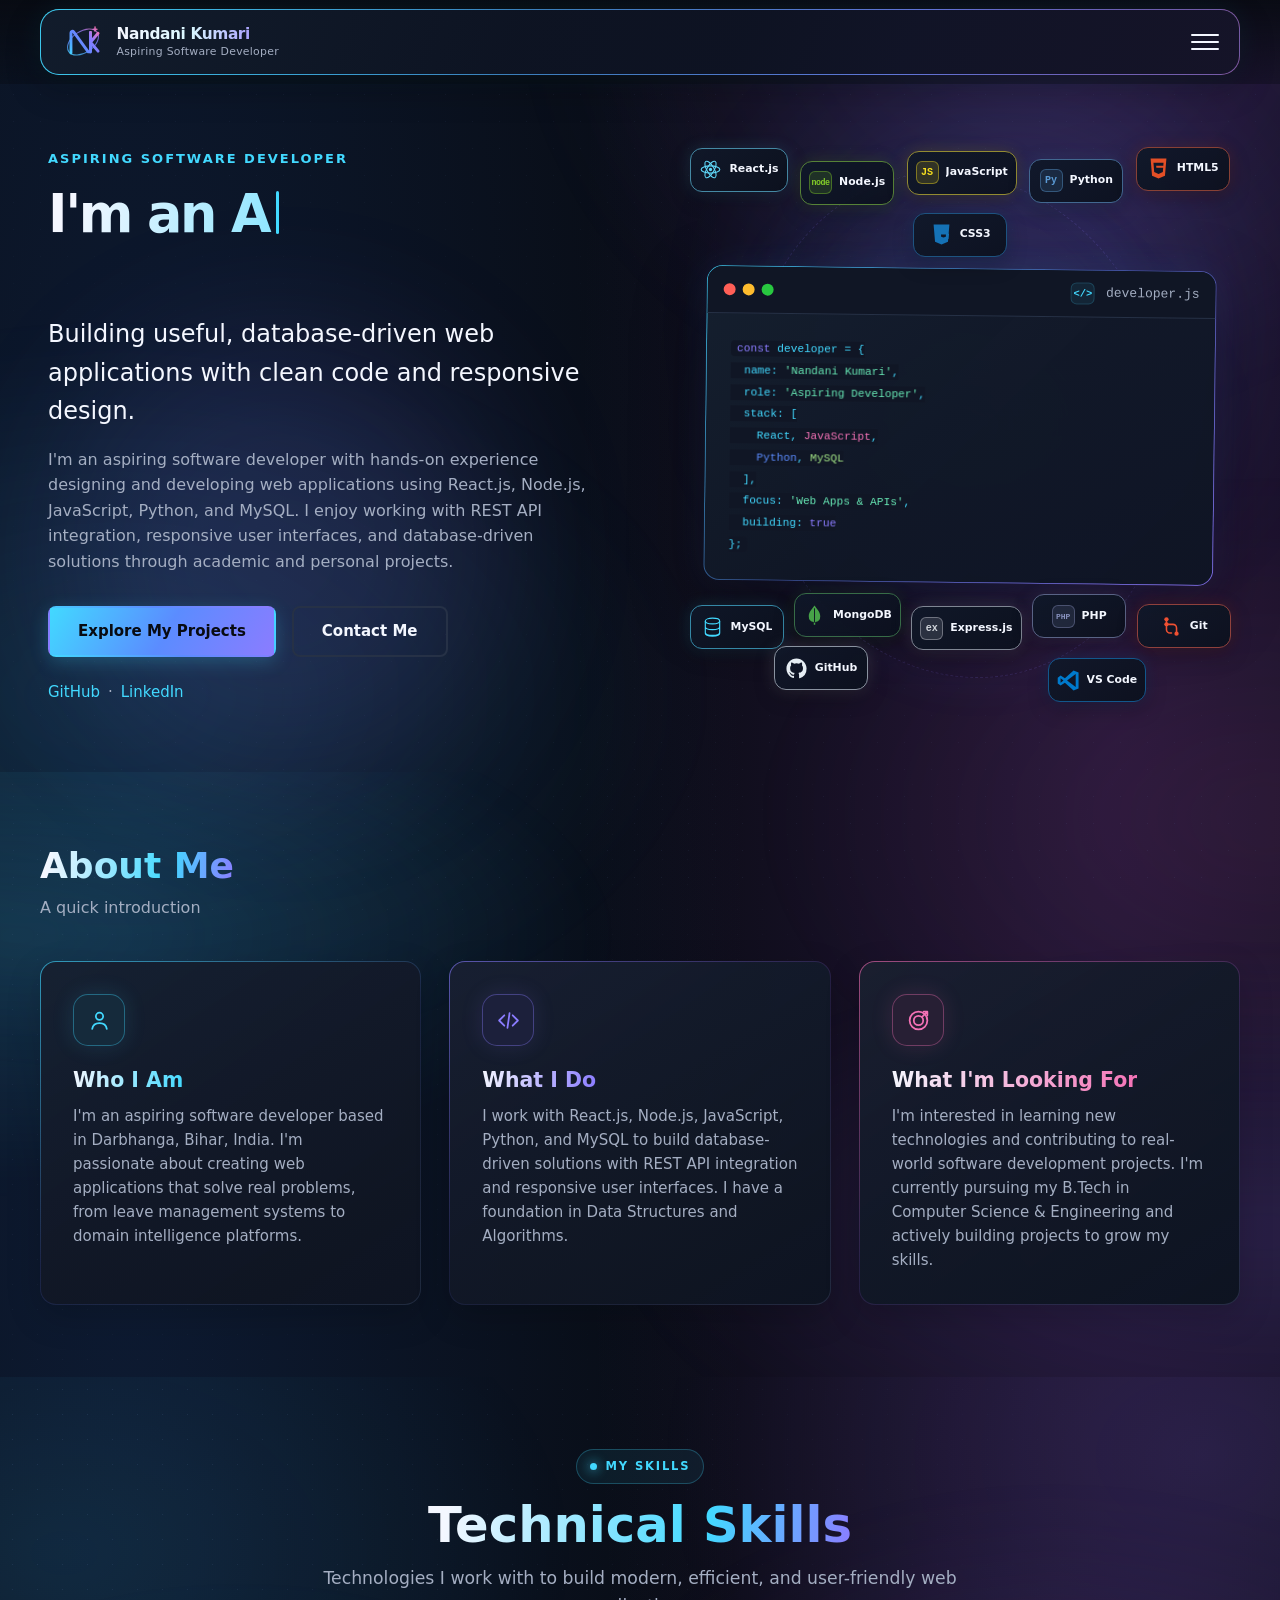
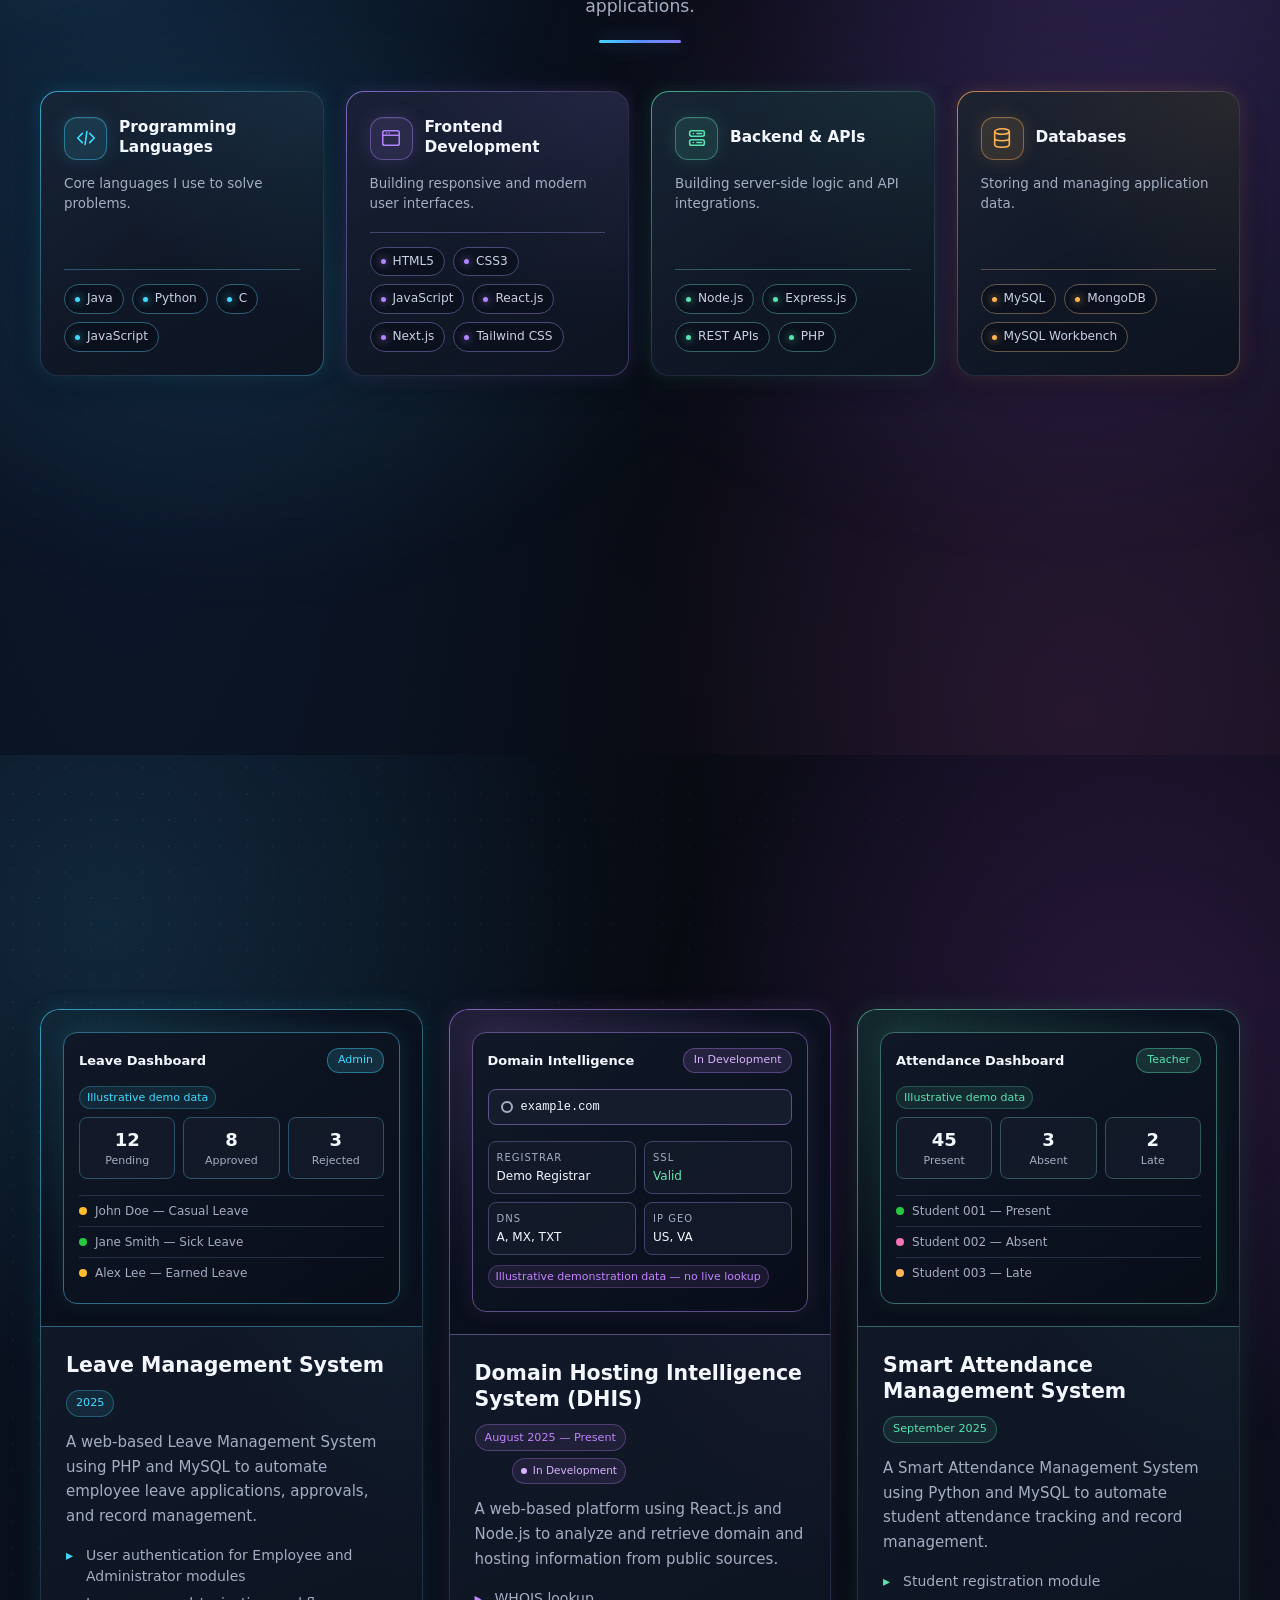
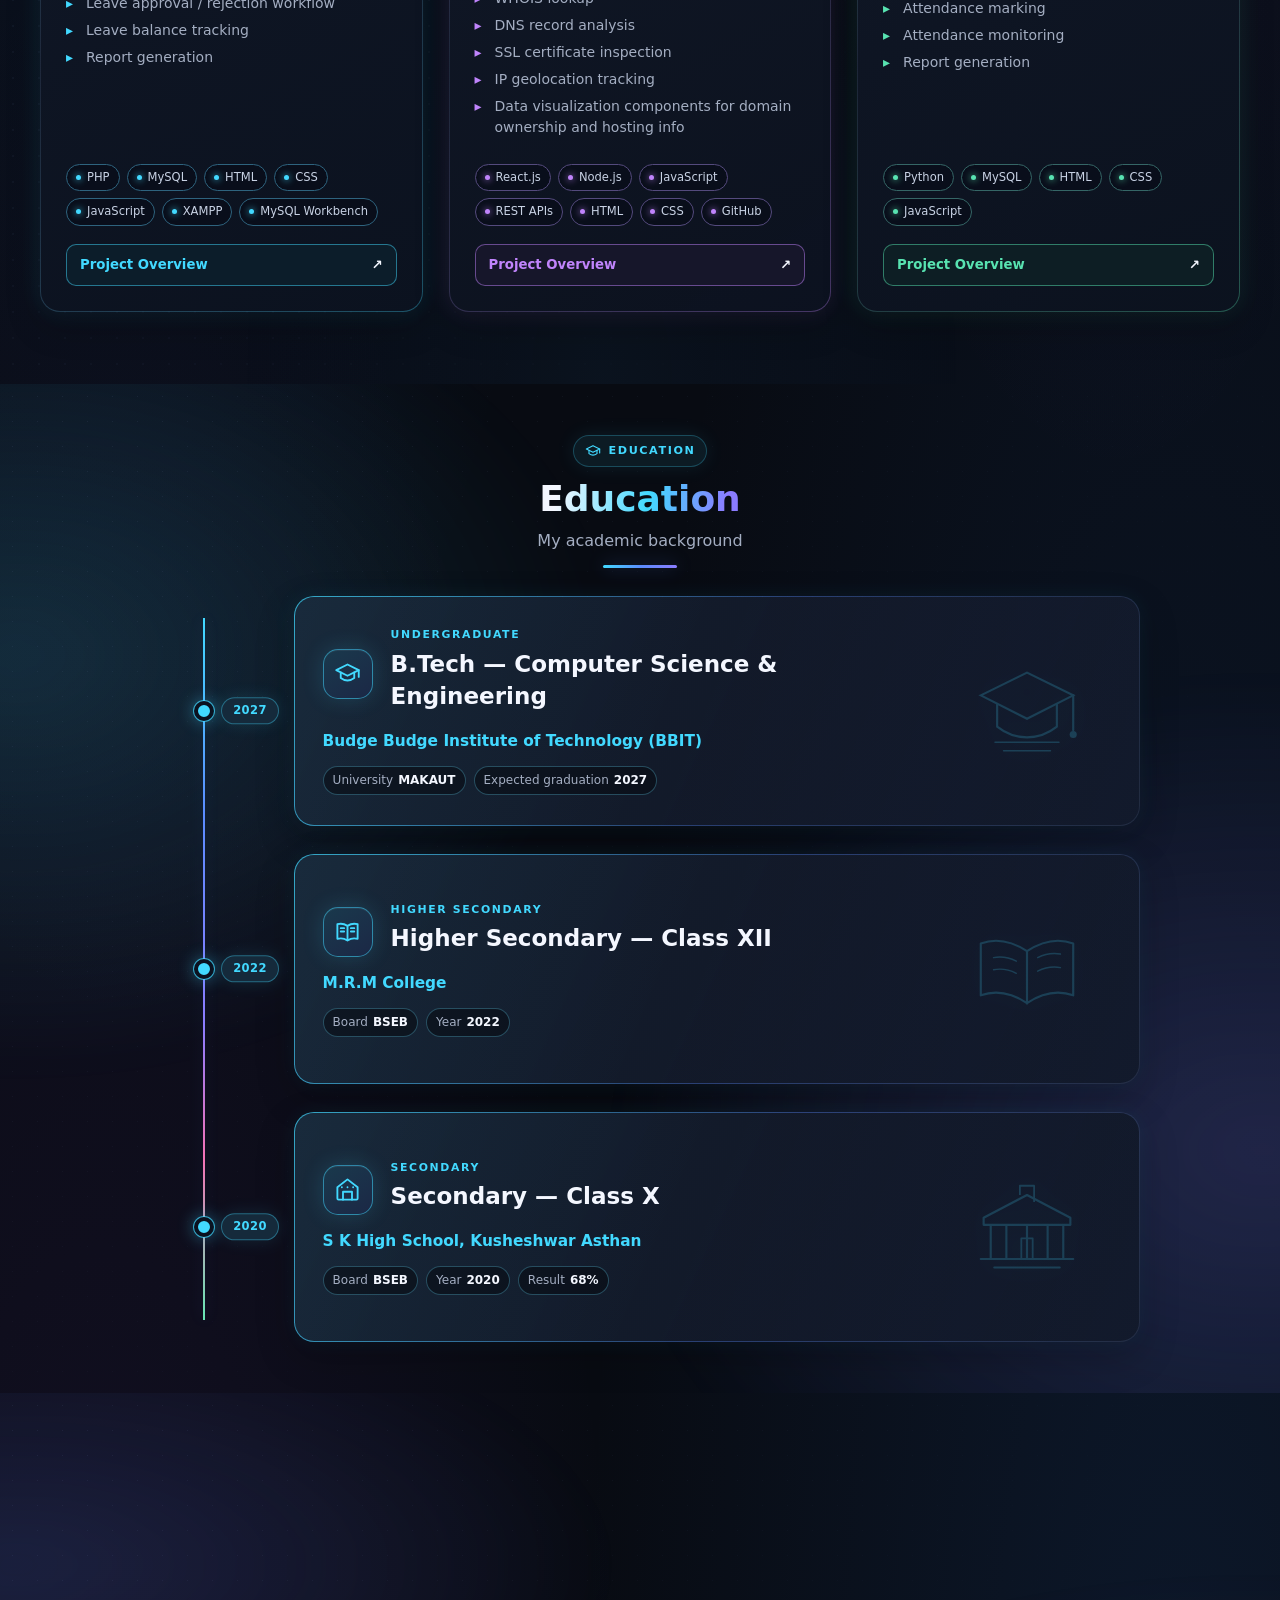
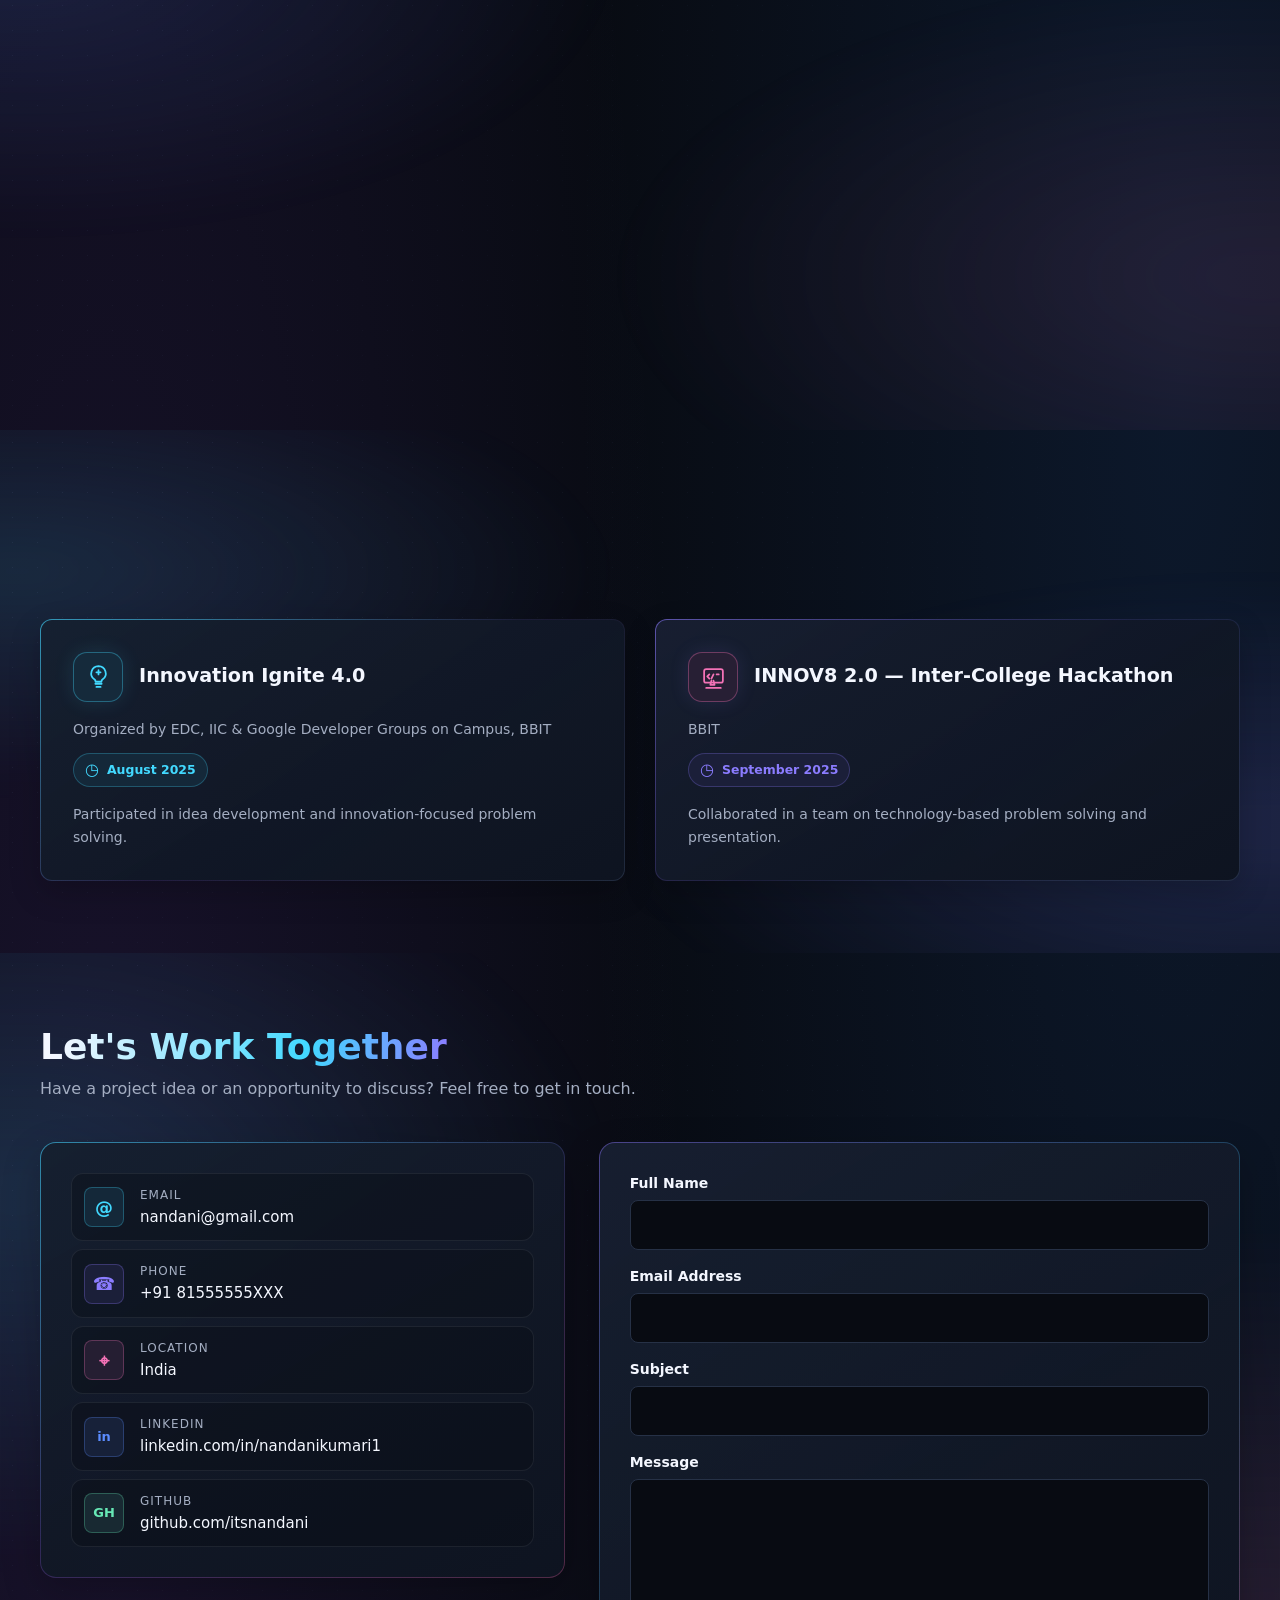
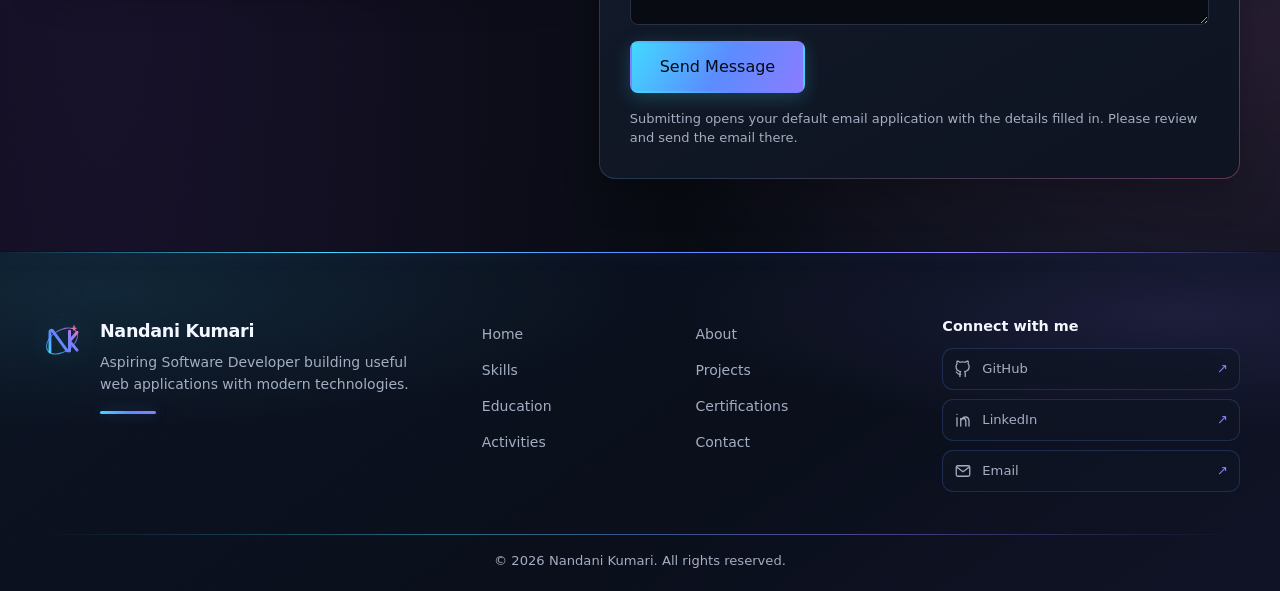
==== commit 8217d843: "Fix portfolio and deployment issues" ====
--- a/WD_Week2_NandaniKumari/index.html
+++ b/WD_Week2_NandaniKumari/index.html
@@ -884,7 +884,7 @@
                         </svg>
                         <span>LinkedIn</span><span class="footer-external" aria-hidden="true">↗</span>
                     </a>
-                    <a href="mailto:mailto@gmail.com" aria-label="Email mailto@gmail.com">
+                    <a href="mailto:nandanikumari0414@gmail.com" aria-label="Email Nandani Kumari">
                         <svg viewBox="0 0 24 24" aria-hidden="true">
                             <rect x="3" y="5" width="18" height="14" rx="2" />
                             <path d="m4 7 8 6 8-6" />
